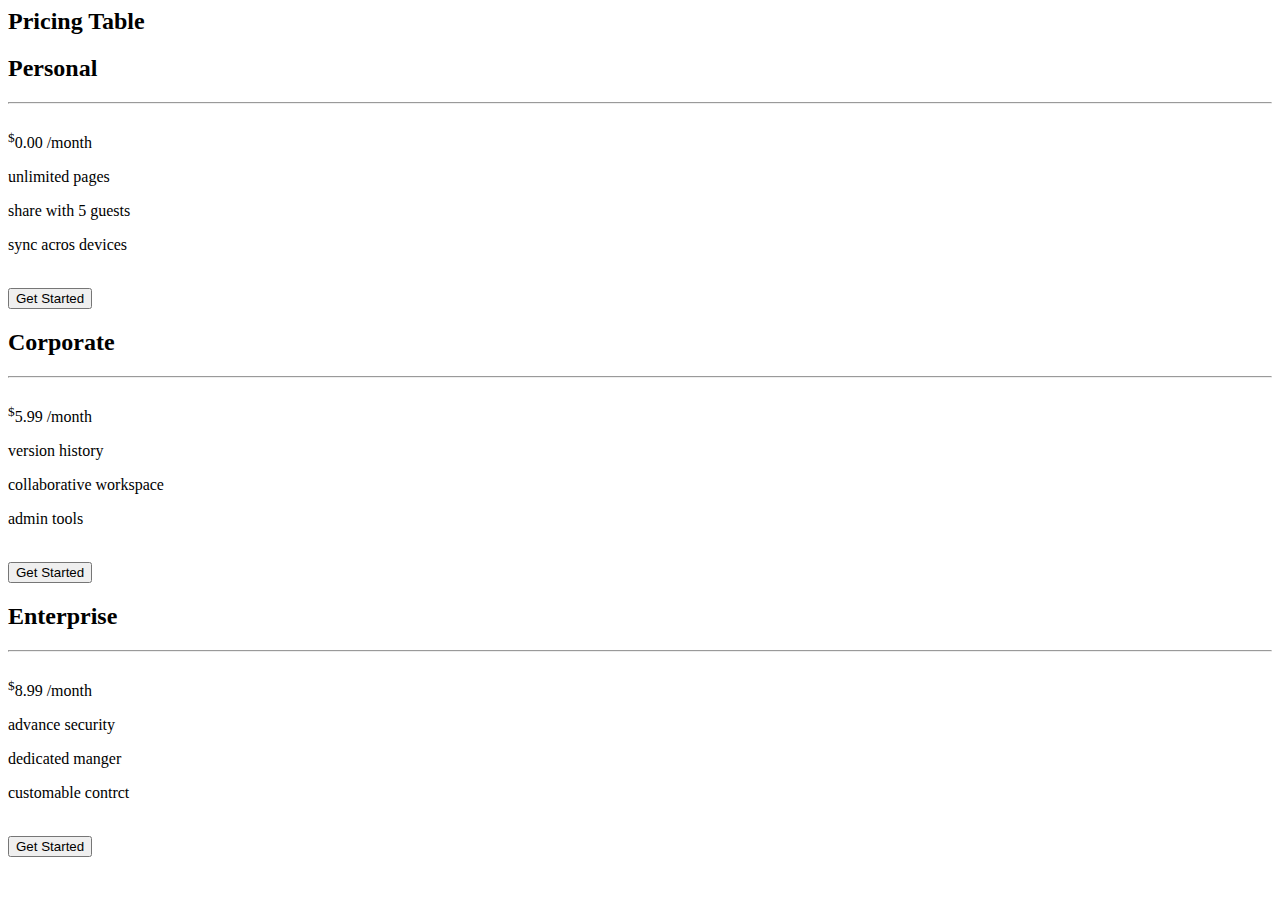
==== index.html @ 6d4481a3 "Add files via upload" ====
<html>

<head>
    <title>Task3</title>

    <meta charset="utf-8" />
    <meta name="keyword" content="Login" />
    <meta name="description" content="يمكنك تسجيل الدخول وملي البيانات" />
    <link rel="stylesheet" href="css/style.css">
</head>

<body>

    <div class="parent">

        <div class="content">

            <h2 class="title">Pricing Table</h2>
            <div class="line"></div>

        </div>

        <div class="div1">
            <h2 class="title1">Personal</h2>
            <hr>
            <br>
            <div class="circle">
                <sup class="dolarsign">$</sup><span class="num">0</span>.00
                <span class="month">/month</span>
            </div>
            
            <p class="p1">unlimited pages</p>
            <p class="p1">share with 5 guests</p>
            <p class="p1">sync acros devices</p>
            <br>
            <button class="btn1">Get Started</button>

        </div>

        <div class="div2">
            <h2 class="title2">Corporate</h2>
            <hr>
            <br>

            <div class="circle">
                <sup class="dolarsign">$</sup><span class="num">5</span>.99
                <span class="month">/month</span>
            </div>

            <p class="p1">version history</p>
            <p class="p1">collaborative workspace</p>
            <p class="p1">admin tools</p>
            <br>
            <button class="btn1">Get Started</button>
        </div>


        <div class="div3">
            <h2 class="title3">Enterprise</h2>

            <hr>
            <br>
            <div class="circle">
                <sup class="dolarsign">$</sup><span class="num">8</span>.99
                <span class="month">/month</span>
            </div>

            <p class="p1">advance security</p>
            <p class="p1">dedicated manger</p>
            <p class="p1">customable contrct</p>
            <br>
            <button class="btn1">Get Started</button>
        </div>
        <div class="div4"> </div>

    </div>

</body>

</html>
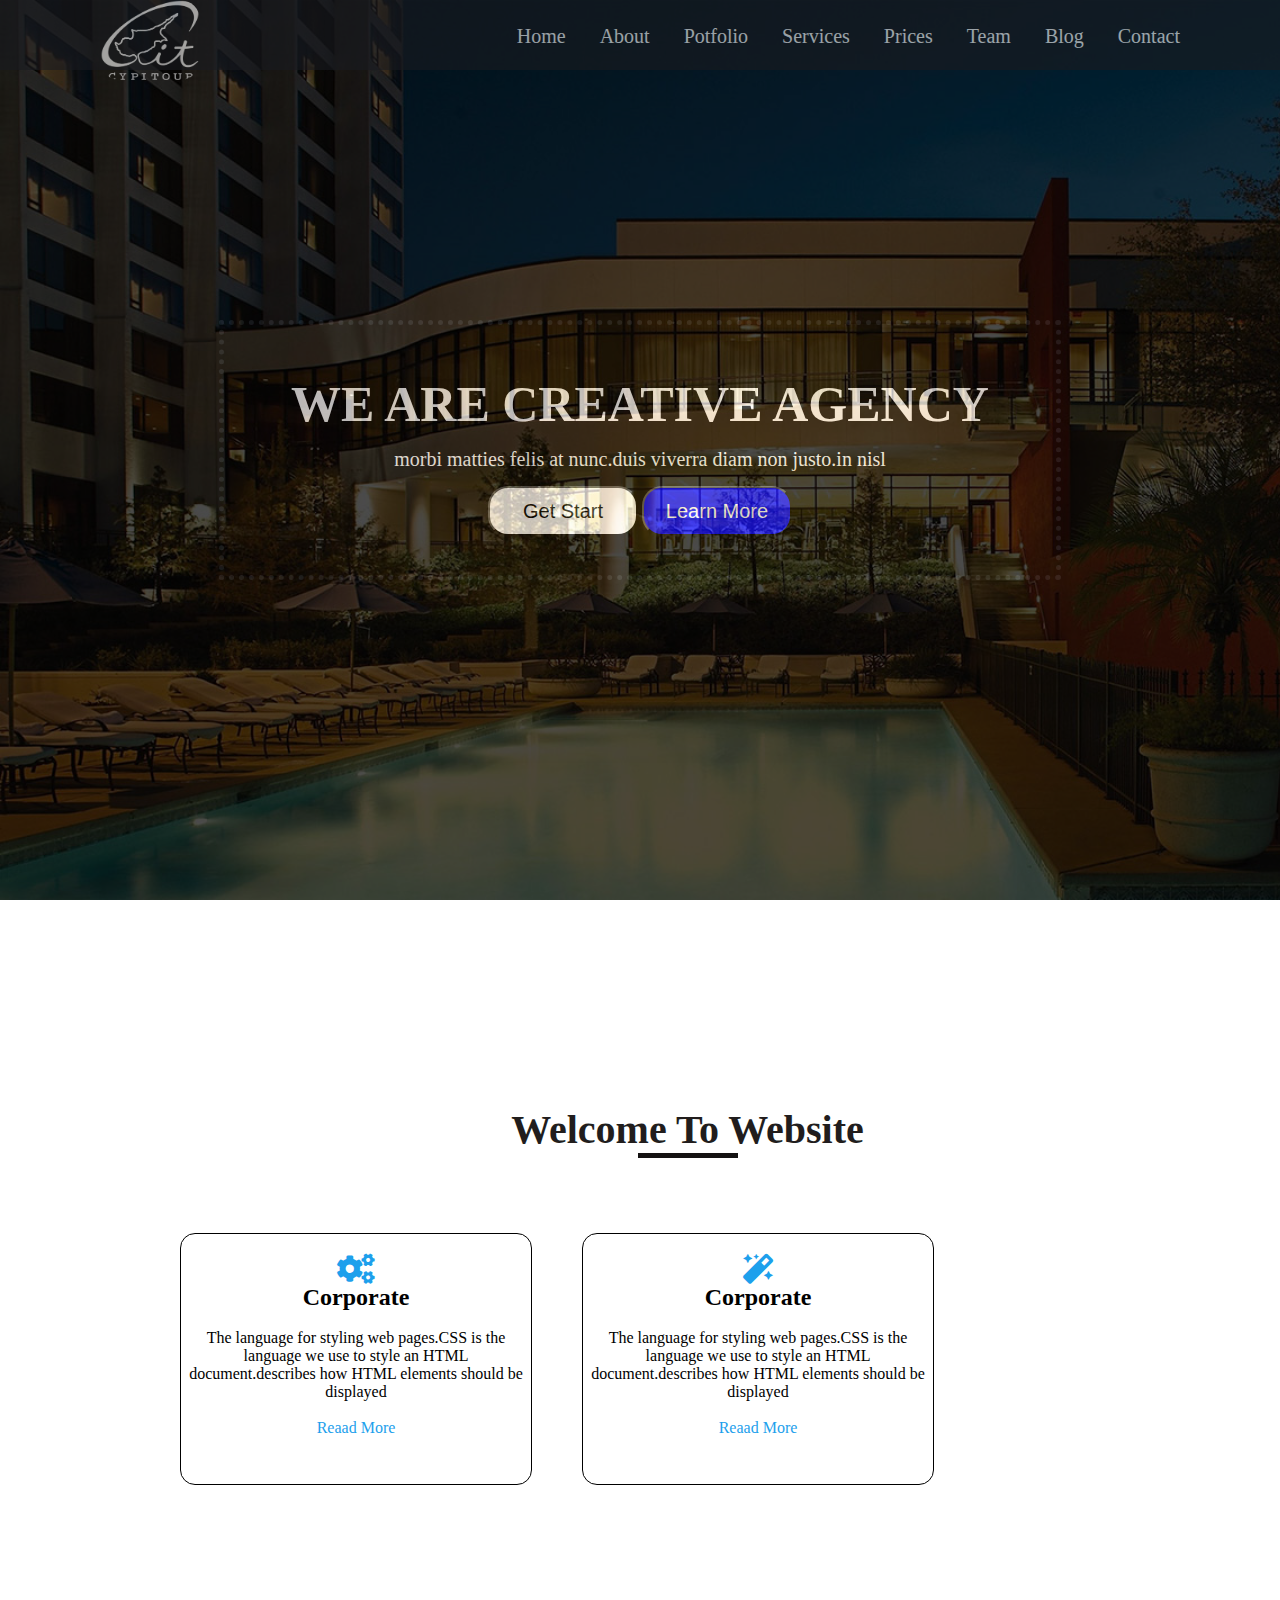
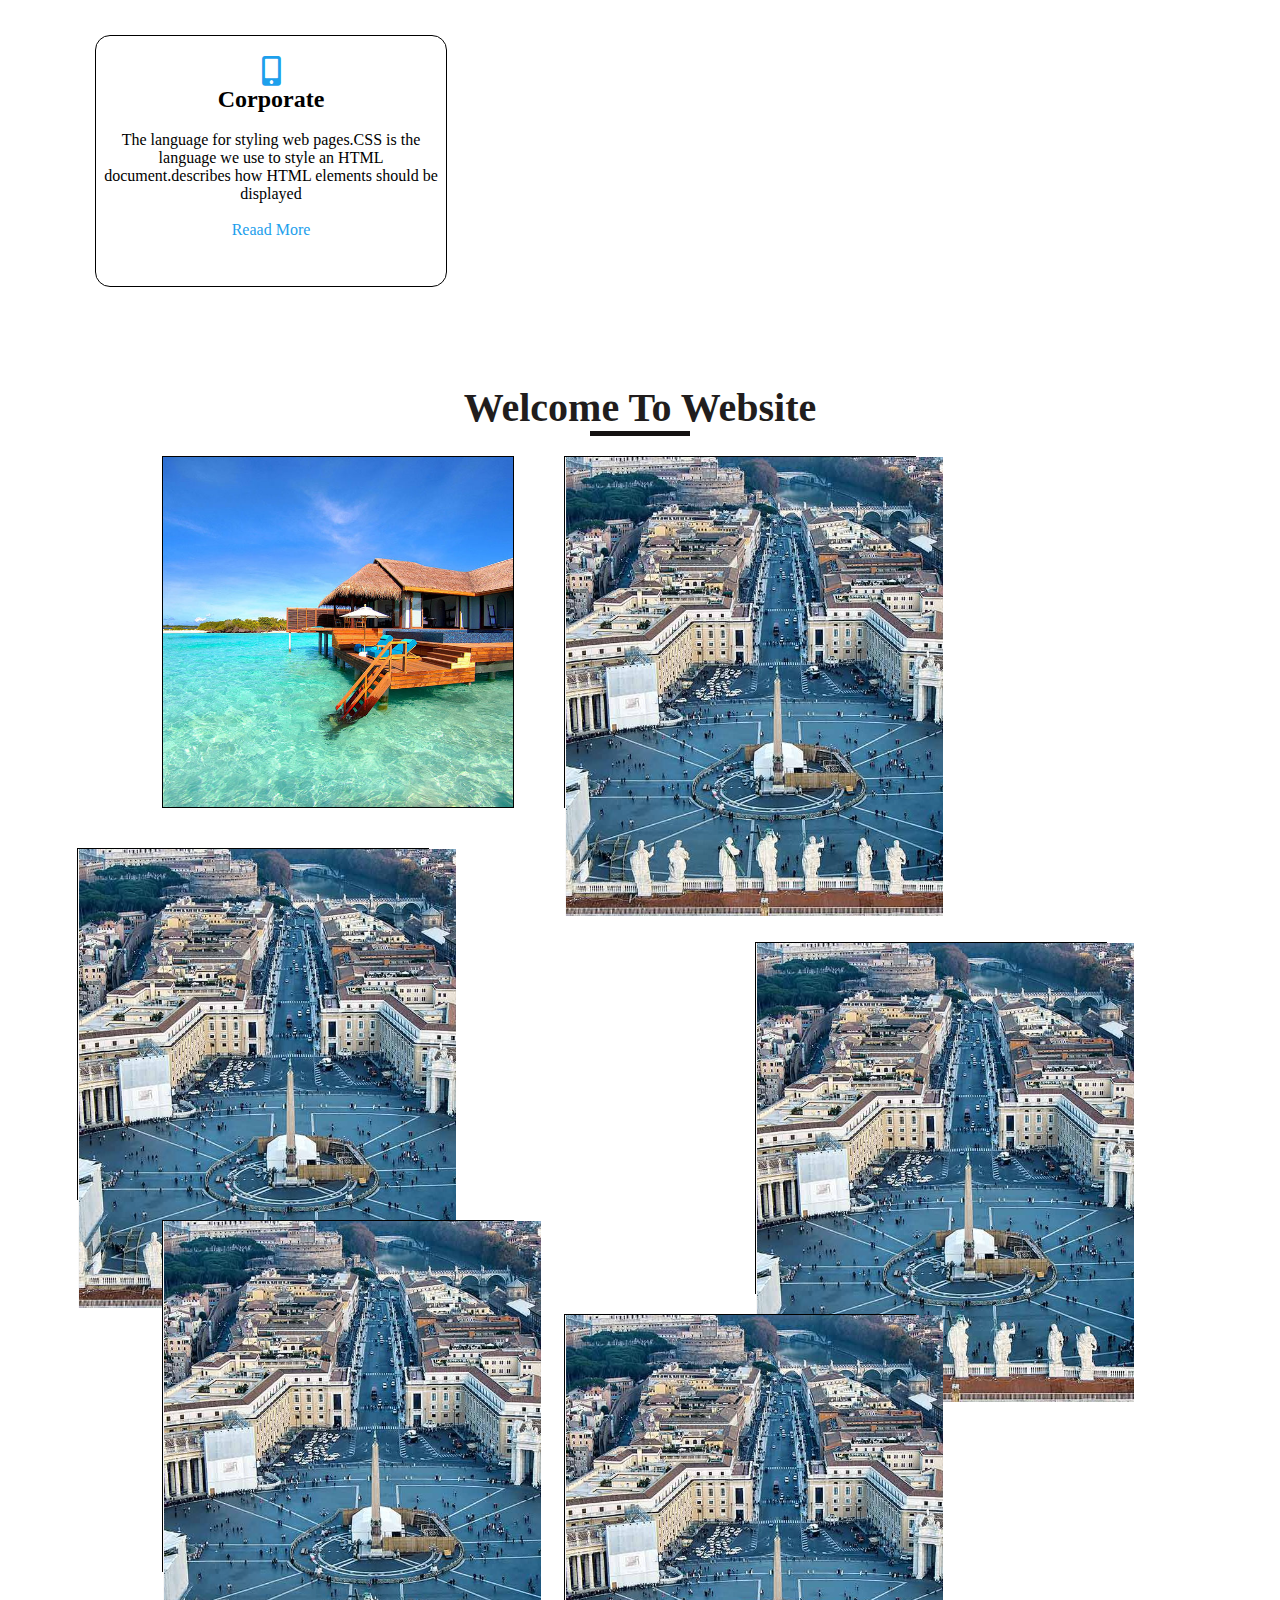
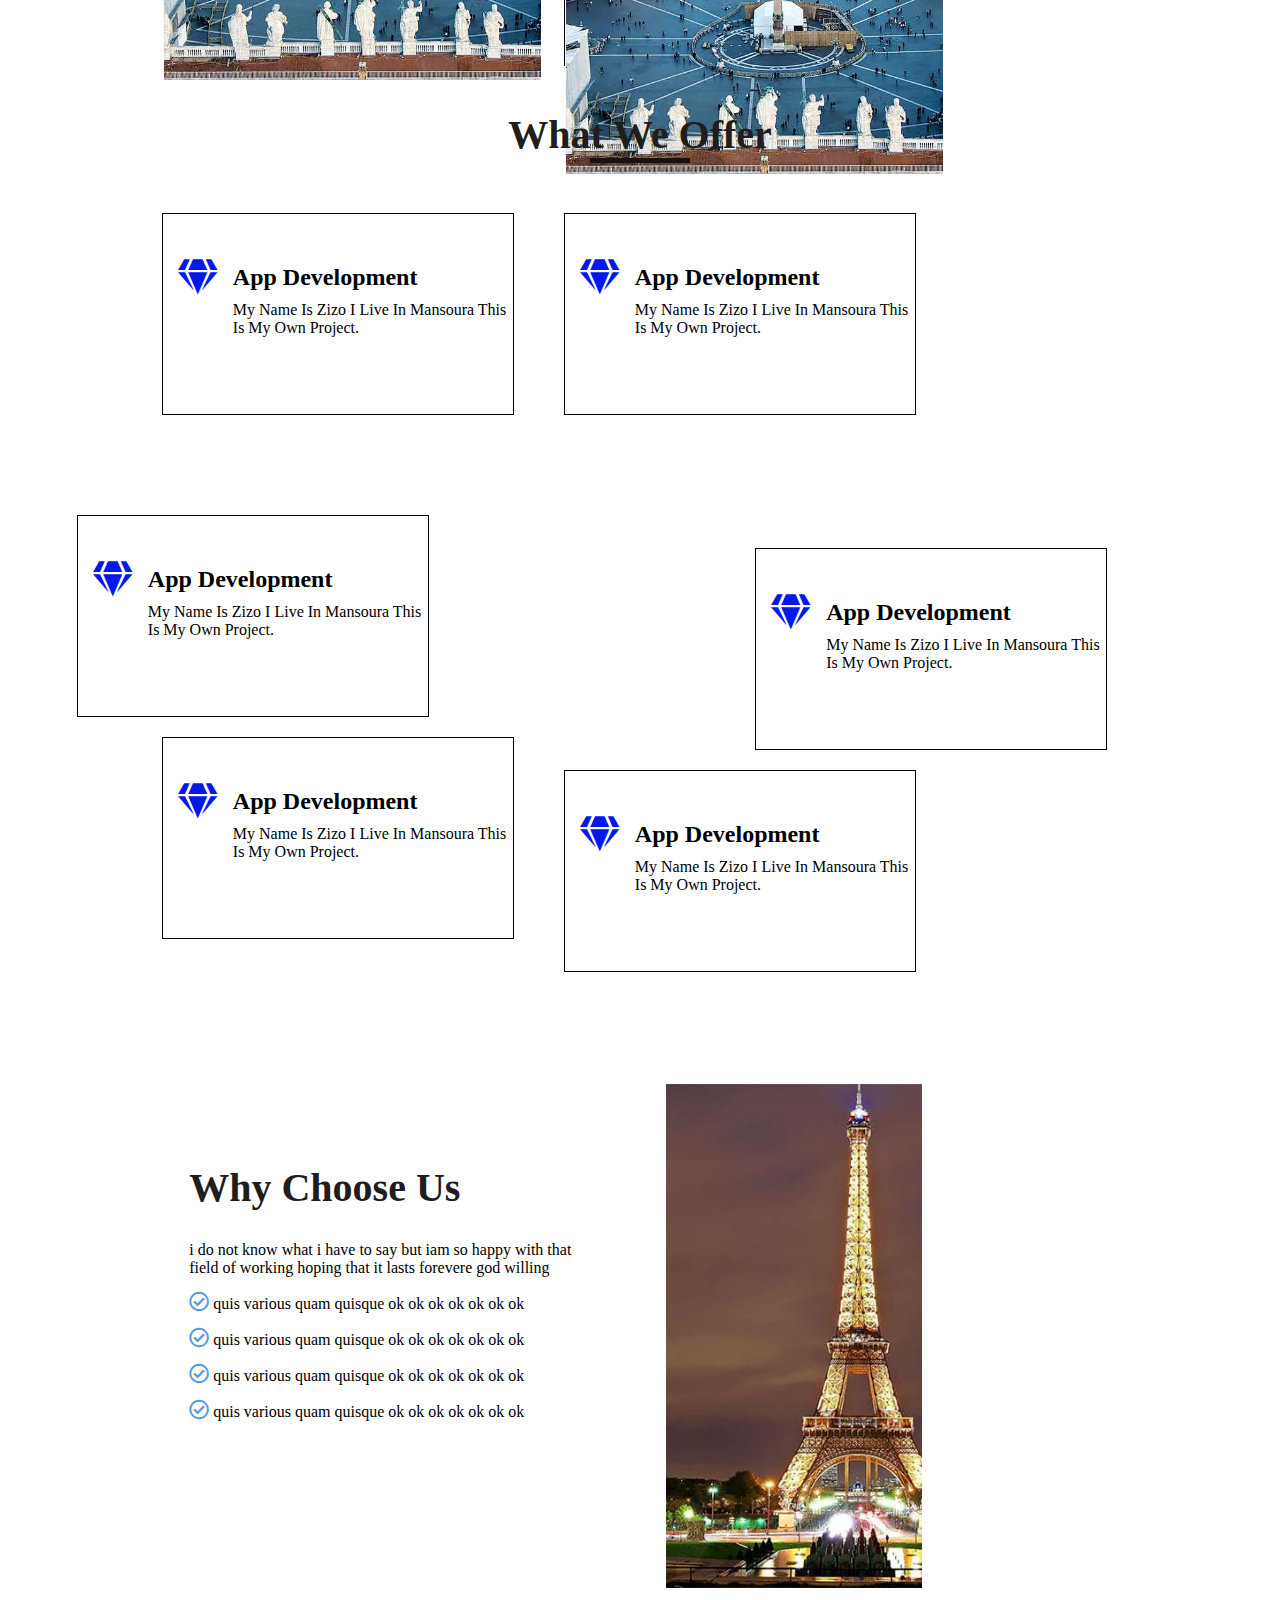
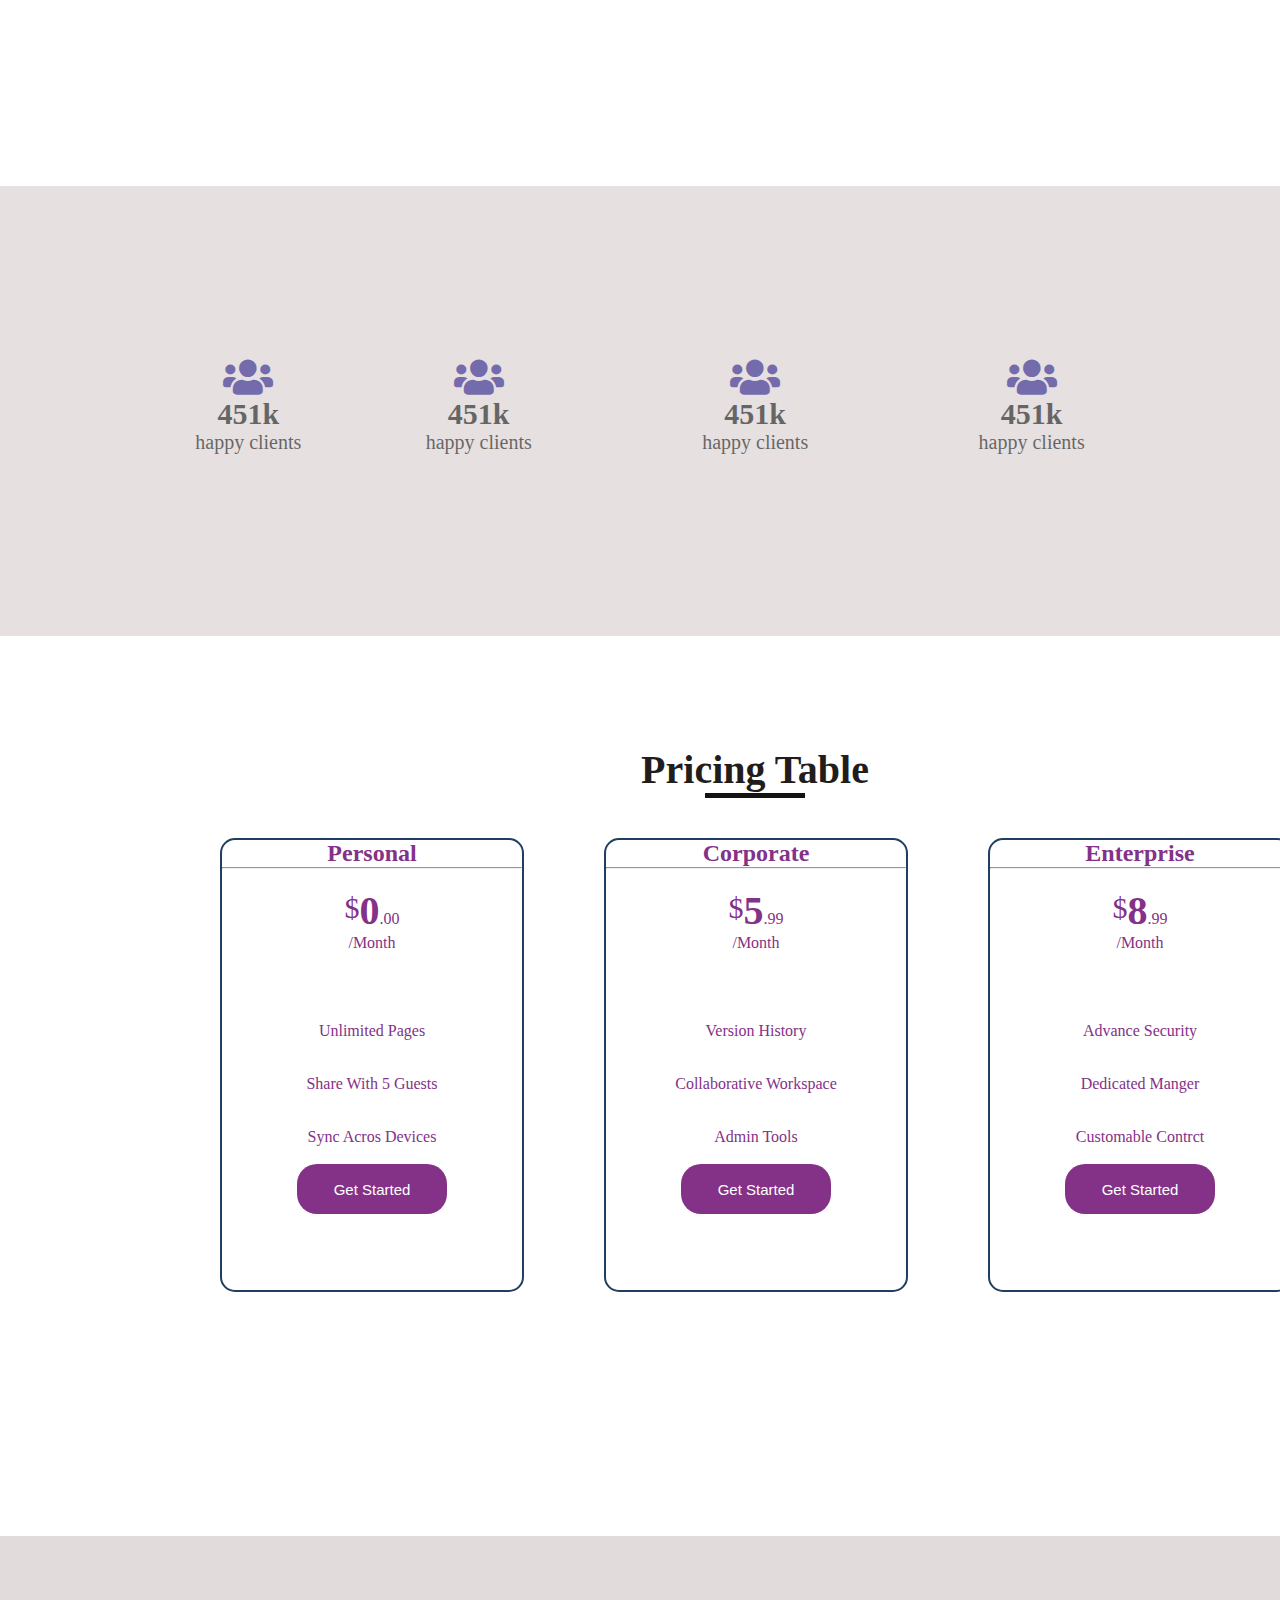
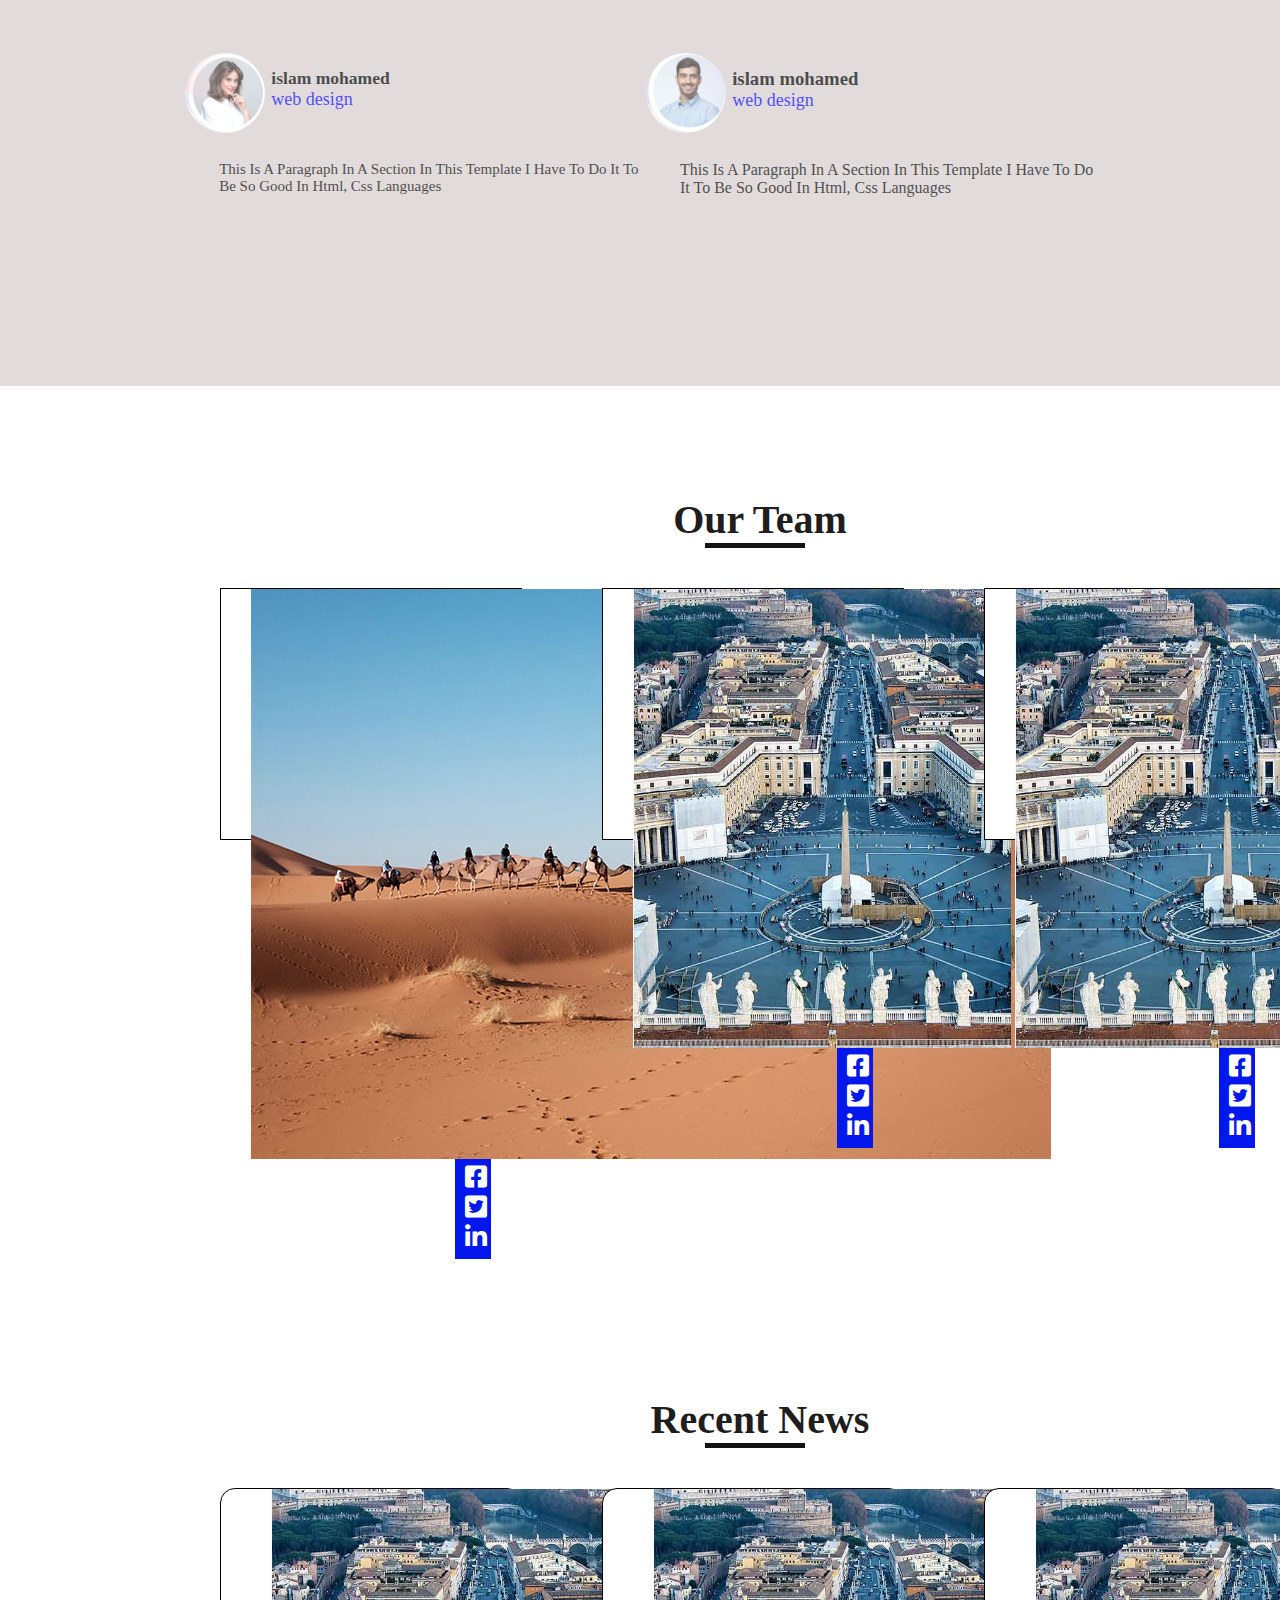
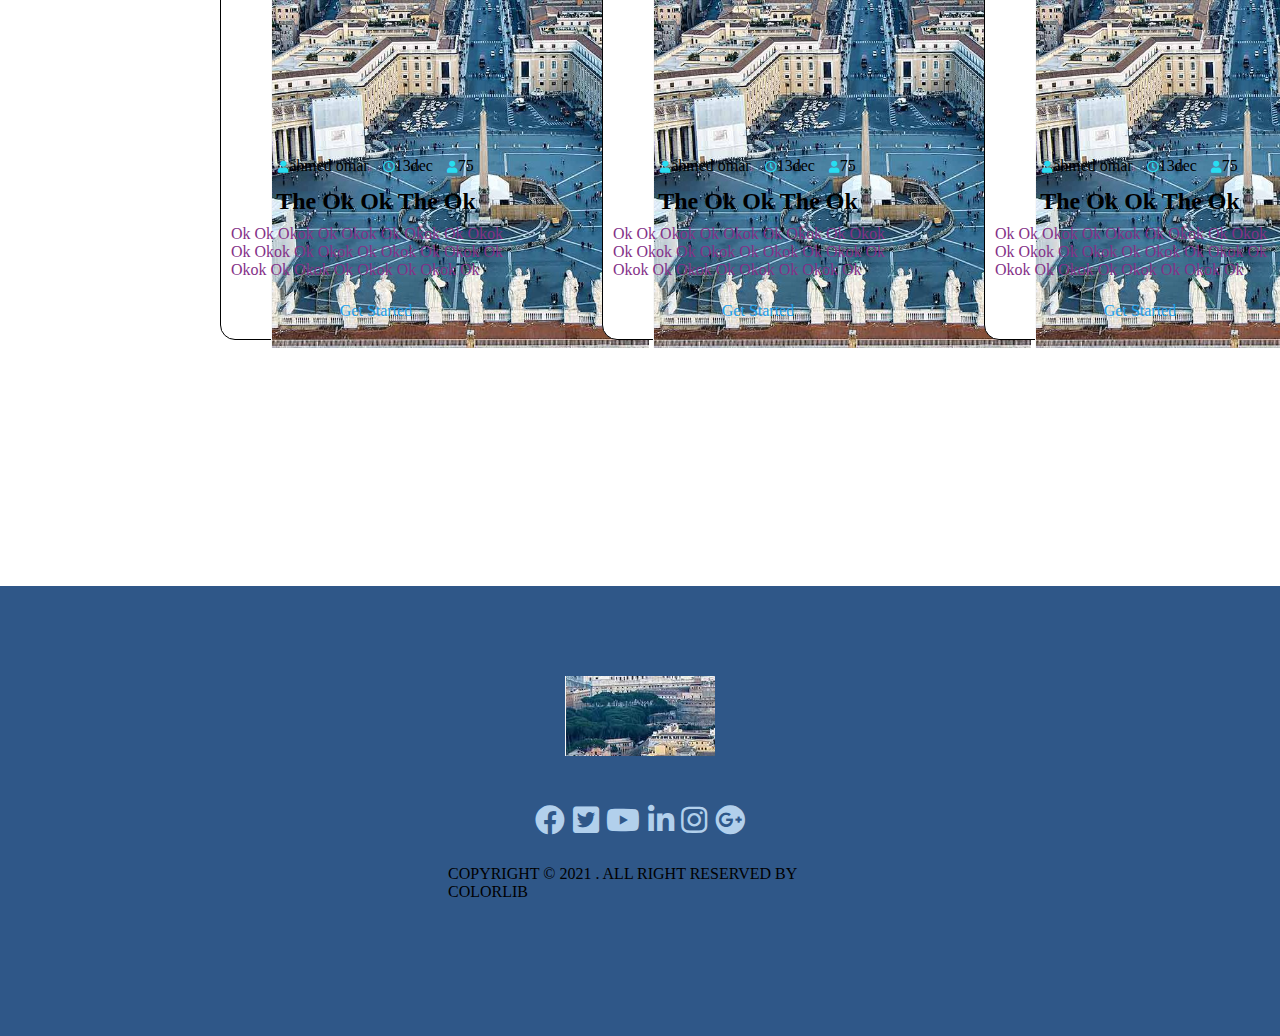
==== commit c656b277: "Add files via upload" ====
--- a/index.html
+++ b/index.html
@@ -1,78 +1,700 @@
 <html>
 
 <head>
-    <title>Task3</title>
+    <title>Web Site 1</title>
 
     <meta charset="utf-8" />
     <meta name="keyword" content="Login" />
     <meta name="description" content="يمكنك تسجيل الدخول وملي البيانات" />
     <link rel="stylesheet" href="css/style.css">
+    <link rel="stylesheet" href="css/all.css">
 </head>
 
 <body>
 
-    <div class="parent">
-
+    <div class="header">
+        <img class="imag1" src="imges/CypitourWhite-1024x837.png" alt="logo">
+
+        <ul class="header-ul">
+
+            <li><a class="header-a ah" href="#">home</a></li>
+            <li><a class="header-a" href="#">about</a></li>
+            <li><a class="header-a" href="#">potfolio</a></li>
+            <li><a class="header-a" href="#">services</a></li>
+            <li><a class="header-a" href="#">prices</a></li>
+            <li><a class="header-a" href="#">team</a></li>
+
+            <li><a class="header-a blog overblog" href="#">blog</a>
+                <ul class="h-blog">
+                    <li class="li-blog">blog post</li>
+                </ul>
+            </li>
+
+            <li><a class="header-a" href="#">contact</a></li>
+
+        </ul>
+    </div> <!-- /header -->
+
+    <div class="home">
+        <div class="home-overlay">
+            <div class="home-content">
+                <h1 class="home-h1">
+                    WE ARE CREATIVE AGENCY
+                    </h2>
+
+                    <p class="home-p">morbi matties felis at nunc.duis viverra diam non justo.in nisl
+
+                    </p>
+
+                    <button class="home-btn hbtn1">get start</button>
+                    <button class="home-btn hbtn2">learn more</button>
+            </div><!-- hcontent end -->
+
+        </div><!-- overlay end -->
+
+
+    </div><!-- home end -->
+
+
+    <!-- section 2 welcome -->
+
+    <div class="sec2-parent">
         <div class="content">
-
-            <h2 class="title">Pricing Table</h2>
-            <div class="line"></div>
-
-        </div>
-
-        <div class="div1">
-            <h2 class="title1">Personal</h2>
-            <hr>
-            <br>
-            <div class="circle">
-                <sup class="dolarsign">$</sup><span class="num">0</span>.00
-                <span class="month">/month</span>
-            </div>
-            
-            <p class="p1">unlimited pages</p>
-            <p class="p1">share with 5 guests</p>
-            <p class="p1">sync acros devices</p>
-            <br>
-            <button class="btn1">Get Started</button>
-
-        </div>
-
-        <div class="div2">
-            <h2 class="title2">Corporate</h2>
-            <hr>
-            <br>
-
-            <div class="circle">
-                <sup class="dolarsign">$</sup><span class="num">5</span>.99
-                <span class="month">/month</span>
-            </div>
-
-            <p class="p1">version history</p>
-            <p class="p1">collaborative workspace</p>
-            <p class="p1">admin tools</p>
-            <br>
-            <button class="btn1">Get Started</button>
-        </div>
-
-
-        <div class="div3">
-            <h2 class="title3">Enterprise</h2>
-
-            <hr>
-            <br>
-            <div class="circle">
-                <sup class="dolarsign">$</sup><span class="num">8</span>.99
-                <span class="month">/month</span>
-            </div>
-
-            <p class="p1">advance security</p>
-            <p class="p1">dedicated manger</p>
-            <p class="p1">customable contrct</p>
-            <br>
-            <button class="btn1">Get Started</button>
-        </div>
-        <div class="div4"> </div>
-
+            <div class="sec2-content">
+
+                <h2 class="sec2-title">Welcome To Website</h2>
+                <div class="sec2-line"></div>
+
+            </div>
+
+            <div class="sec2-div1 overcorner">
+                <i class="fas fa-cogs icon-welcome"></i>
+                <br>
+                <h2 class="title-welcome">Corporate</h2>
+                <br>
+
+                <p class="p-welcome">The language for styling web pages.CSS is the language we use to style an HTML
+                    document.describes how HTML elements should be displayed</p>
+                <br>
+                <a class="a-welcome" href="#">Reaad More</a>
+
+            </div>
+
+            <div class="sec2-div2 overcorner">
+                <i class="fas fa-magic icon-welcome"></i>
+                <br>
+                <h2 class="title-welcome">Corporate</h2>
+                <br>
+
+                <p class="p-welcome">The language for styling web pages.CSS is the language we use to style an HTML
+                    document.describes how HTML elements should be displayed</p>
+                <br>
+                <a class="a-welcome" href="#">Reaad More</a>
+            </div>
+
+
+            <div class="sec2-div3 overcorner">
+                <i class="fas fa-mobile-alt icon-welcome"></i>
+                <br>
+                <h2 class="title-welcome">Corporate</h2>
+                <br>
+
+                <p class="p-welcome">The language for styling web pages.CSS is the language we use to style an HTML
+                    document.describes how HTML elements should be displayed</p>
+                <br>
+                <a class="a-welcome" href="#">Reaad More</a>
+            </div>
+            <div class="div4"> </div>
+
+
+        </div>
+    </div>
+
+    <!-- **********************  section3 Works   -->
+
+    <div class="parent3">
+        <div class="content3">
+
+            <div class="title3">
+
+                <h2 class="sec2-title">Welcome To Website</h2>
+                <div class="sec2-line"></div>
+            </div>
+
+            <div class="images3">
+                <div class="ro1">
+
+                    <div class="sec3-d1 ov">
+                        <img src="/imges/3.PNG" alt="">
+                        <div class="cont3">
+                            <div class="info3">
+                                <a class="info3a" href="#">CATEGORY</a>
+                                <h2>lorem, ipsum doller</h2>
+                                <i class="fa fa-edit fa-lg iconinfo"></i>
+                                <i class="fa fa-search fa-lg iconinfo"></i>
+                            </div>
+                        </div>
+
+                    </div>
+
+                    <div class="sec3-d2 ov">
+                        <img src="/imges/land.PNG" alt="">
+                        <div class="cont3">
+                            <div class="info3">
+                                <a class="info3a" href="#">CATEGORY</a>
+                                <h2>lorem, ipsum doller</h2>
+                                <i class="fa fa-edit fa-lg iconinfo"></i>
+                                <i class="fa fa-search fa-lg iconinfo"></i>
+                            </div>
+                        </div>
+                    </div>
+
+
+                    <div class="sec3-d3 ov">
+                        <img src="/imges/land.PNG" alt="">
+                        <div class="cont3">
+                            <div class="info3">
+                                <a class="info3a" href="#">CATEGORY</a>
+                                <h2>lorem, ipsum doller</h2>
+                                <i class="fa fa-edit fa-lg iconinfo"></i>
+                                <i class="fa fa-search fa-lg iconinfo"></i>
+                            </div>
+                        </div>
+                    </div>
+                    <div class="div4"> </div>
+
+
+                </div>
+                <div class="ro2">
+                    <div class="sec3-d4 ov">
+                        <img src="/imges/land.PNG" alt="">
+                        <div class="cont3">
+                            <div class="info3">
+                                <a class="info3a" href="#">CATEGORY</a>
+                                <h2>lorem, ipsum doller</h2>
+                                <i class="fa fa-edit fa-lg iconinfo"></i>
+                                <i class="fa fa-search fa-lg iconinfo"></i>
+                            </div>
+                        </div>
+
+                    </div>
+                    <div class="sec3-d5 ov">
+                        <img src="/imges/land.PNG" alt="">
+                        <div class="cont3">
+                            <div class="info3">
+                                <a class="info3a" href="#">CATEGORY</a>
+                                <h2>lorem, ipsum doller</h2>
+                                <i class="fa fa-edit fa-lg iconinfo"></i>
+                                <i class="fa fa-search fa-lg iconinfo"></i>
+                            </div>
+                        </div>
+
+                    </div>
+                    <div class="sec3-d6 ov">
+                        <img src="/imges/land.PNG" alt="">
+                        <div class="cont3">
+                            <div class="info3">
+                                <a class="info3a" href="#">CATEGORY</a>
+                                <h2>lorem, ipsum doller</h2>
+                                <i class="fa fa-edit fa-lg iconinfo"></i>
+                                <i class="fa fa-search fa-lg iconinfo"></i>
+                            </div>
+                        </div>
+
+                    </div>
+                </div>
+            </div>
+
+        </div>
+    </div>
+    <!-- **********************  section4 Us   -->
+    <div class="parent4">
+        <div class="content4">
+
+            <div class="title4">
+
+                <h2 class="sec2-title">What We Offer</h2>
+                <div class="sec2-line"></div>
+            </div>
+
+            <div class="images4">
+                <div class="ro41">
+
+                    <div class="sec4-d1 overcornerb">
+                        <div class="sec4-icon"><i class="fas fa-gem"></i></div>
+                        <div class="sec4-text4">
+                            <h2>App Development</h2>
+                            <p>My Name Is Zizo I Live In Mansoura This Is My Own Project.</p>
+
+                        </div>
+                    </div>
+
+                    <div class="sec4-d2 overcornerb">
+                        <div class="sec4-icon"><i class="fas fa-gem"></i></div>
+                        <div class="sec4-text4">
+                            <h2>App Development</h2>
+                            <p>My Name Is Zizo I Live In Mansoura This Is My Own Project.</p>
+
+                        </div>
+                    </div>
+
+
+                    <div class="sec4-d3 overcornerb">
+                        <div class="sec4-icon"><i class="fas fa-gem"></i></div>
+                        <div class="sec4-text4">
+                            <h2>App Development</h2>
+                            <p>My Name Is Zizo I Live In Mansoura This Is My Own Project.</p>
+
+                        </div>
+                    </div>
+                    <div class="div4"> </div>
+
+
+                </div>
+                <div class="ro42">
+                    <div class="sec4-d4 overcornerb">
+                        <div class="sec4-icon"><i class="fas fa-gem"></i></div>
+                        <div class="sec4-text4">
+                            <h2>App Development</h2>
+                            <p>My Name Is Zizo I Live In Mansoura This Is My Own Project.</p>
+
+                        </div>
+
+                    </div>
+                    <div class="sec4-d5 overcornerb">
+                        <div class="sec4-icon"><i class="fas fa-gem"></i></div>
+                        <div class="sec4-text4">
+                            <h2>App Development</h2>
+                            <p>My Name Is Zizo I Live In Mansoura This Is My Own Project.</p>
+
+                        </div>
+
+                    </div>
+                    <div class="sec4-d6 overcornerb">
+                        <div class="sec4-icon"><i class="fas fa-gem"></i></div>
+                        <div class="sec4-text4">
+                            <h2>App Development</h2>
+                            <p>My Name Is Zizo I Live In Mansoura This Is My Own Project.</p>
+                        </div>
+
+                    </div>
+                </div>
+            </div>
+
+        </div>
+    </div>
+    <!-- **********************  section5 Us   -->
+    <div class="section5-parent">
+        <div class="section5-content">
+
+
+            <div class="section5-written">
+
+                <div class="sec5-h">
+
+                    <h2 class="sec5-title">Why Choose Us</h2>
+                    <div class="sec5-line"></div>
+
+                </div>
+                <div class="sec5-c">
+                    <p>
+                        i do not know what i have to say but iam so happy with that field of working hoping that it
+                        lasts forevere god willing
+                    </p>
+
+                    <ul class="sec5-ul">
+                        <li>
+                            <i class="far fa-check-circle sec5-icon"></i>
+                            quis various quam quisque ok ok ok ok ok ok ok
+                        </li>
+                        <li>
+                            <i class="far fa-check-circle sec5-icon"></i>
+                            quis various quam quisque ok ok ok ok ok ok ok
+                        </li>
+                        <li>
+                            <i class="far fa-check-circle sec5-icon"></i>
+                            quis various quam quisque ok ok ok ok ok ok ok
+                        </li>
+                        <li>
+                            <i class="far fa-check-circle sec5-icon"></i>
+                            quis various quam quisque ok ok ok ok ok ok ok
+                        </li>
+                    </ul>
+                </div>
+
+            </div>
+
+
+            <div class="section5-image">
+
+                <div class="img5"></div>
+                <div class="bullet">
+                    <input type="radio" class="r1" name="r" checked>
+                    <input type="radio" class="rr" name="r">
+                    <input type="radio" class="rr" name="r">
+                </div>
+            </div>
+
+
+
+        </div>
+
+    </div>
+
+    <!-- sec6 -->
+
+    <div class="sec6-parent">
+        <div class="sec6-background">
+            <div class="sec6-up">
+                <div class="sec6-content">
+                    <div class="sec6-numbers">
+
+
+                        <div class="sec6-icon1">
+                            <i class="fas fa-users ic"></i>
+                            <div class="sec6-info">
+                                <h2 class="sec6-h2">451k</h2>
+                                <p class="sec6-h2">happy clients</p>
+                            </div>
+                        </div>
+
+                        <div class="sec6-icon2">
+                            <i class="fas fa-users ic"></i>
+                            <div class="sec6-info">
+                                <h2 class="sec6-h2">451k</h2>
+                                <p class="sec6-h2">happy clients</p>
+                            </div>
+                        </div>
+
+                        <div class="sec6-icon3">
+                            <i class="fas fa-users ic"></i>
+                            <div class="sec6-info">
+                                <h2 class="sec6-h2">451k</h2>
+                                <p class="sec6-h2">happy clients</p>
+                            </div>
+                        </div>
+
+                        <div class="sec6-icon4">
+                            <i class="fas fa-users ic"></i>
+                            <div class="sec6-info">
+                                <h2 class="sec6-h2">451k</h2>
+                                <p class="sec6-h2">happy clients</p>
+                            </div>
+                        </div>
+                    </div>
+
+                </div>
+
+            </div>
+        </div>
+    </div>
+    <!-- 7 -->
+    <div class="sec7-ppp">
+        <div class="sec7-parent">
+
+            <div class="sec7-content">
+                <h2 class="sec2-title">Pricing Table</h2>
+                <div class="sec2-line"></div>
+
+            </div>
+
+            <div class="sec7-div1 overcorner">
+                <h2 class="sec7-title1">Personal</h2>
+                <hr>
+                <br>
+                <div class="sec7-circle">
+                    <sup class="sec7-dolarsign">$</sup><span class="sec7-num">0</span>.00
+                    <span class="sec7-month">/month</span>
+                </div>
+
+                <p class="sec7-p1">unlimited pages</p>
+                <p class="sec7-p1">share with 5 guests</p>
+                <p class="sec7-p1">sync acros devices</p>
+                <br>
+                <button class="sec7-btn1">Get Started</button>
+
+            </div>
+
+            <div class="sec7-div2 overcorner">
+                <h2 class="sec7-title2">Corporate</h2>
+                <hr>
+                <br>
+
+                <div class="sec7-circle">
+                    <sup class="sec7-dolarsign">$</sup><span class="sec7-num">5</span>.99
+                    <span class="sec7-month">/month</span>
+                </div>
+
+                <p class="sec7-p1">version history</p>
+                <p class="sec7-p1">collaborative workspace</p>
+                <p class="sec7-p1">admin tools</p>
+                <br>
+                <button class="sec7-btn1">Get Started</button>
+            </div>
+
+
+            <div class="sec7-div3 overcorner">
+                <h2 class="sec7-title3">Enterprise</h2>
+
+                <hr>
+                <br>
+                <div class="sec7-circle">
+                    <sup class="sec7-dolarsign">$</sup><span class="sec7-num">8</span>.99
+                    <span class="sec7-month">/month</span>
+                </div>
+
+                <p class="sec7-p1">advance security</p>
+                <p class="sec7-p1">dedicated manger</p>
+                <p class="sec7-p1">customable contrct</p>
+                <br>
+                <button class="sec7-btn1">Get Started</button>
+            </div>
+            <div class="sec7-div4"> </div>
+
+        </div>
+
+    </div>
+
+    <div class="sec8-parent">
+        <div class="sec8-background">
+            <div class="sec8-up">
+                <div class="sec8-content">
+                    <div class="sec8-numbers">
+
+
+                        <div class="sec8-icon1">
+                            <div class="sec8-image">
+                                <div class="img8">
+                                    <div class="im"></div>
+                                </div>
+                                <div class="content8">
+                                    <div class="c8">
+                                        <h3 class="sec8-h2">islam mohamed</h2>
+                                            <p class="p8">web design</p>
+                                    </div>
+
+                                </div>
+                            </div>
+
+                            <div class="sec8-info">
+                                <p>This Is A Paragraph In A Section In This Template I Have To Do
+                                    It To Be So Good In Html, Css Languages</p>
+
+                            </div>
+                        </div>
+
+
+                        <div class="sec8-icon2">
+                            <div class="sec8-image">
+                                <div class="img8">
+                                    <div class="im im2"></div>
+                                </div>
+                                <div class="content8">
+                                    <div class="c8">
+                                        <h3 class="sec8-h2">islam mohamed</h2>
+                                            <p class="p8">web design</p>
+                                    </div>
+
+                                </div>
+                            </div>
+                            <div class="sec8-info">
+                                <p>This Is A Paragraph In A Section In This Template I Have To Do
+                                    It To Be So Good In Html, Css Languages</p>
+                            </div>
+                        </div>
+
+
+                    </div>
+
+                </div>
+
+            </div>
+        </div>
+    </div>
+   
+    <!-- ***************************   -->
+<!-- 9 -->
+<div class="parent9">
+    <div class="sec9-ppp">
+        <div class="sec9-parent">
+
+            <div class="sec7-content">
+                <h2 class="sec2-title">Our Team</h2>
+                <div class="sec2-line"></div>
+
+            </div>
+
+            <div class="sec9-div1 over">
+                <div class="img91">
+                    
+                    <img src="/imges/bl1.jpg" alt="">
+                
+                    <div class="overlay9">
+                        <a href="#"> <i class="fab fa-facebook-square"></i></a>
+                            <a href="#"><i class="fab fa-twitter-square"></i></a>
+                            <a href="#"><i class="fab fa-linkedin-in"></i></a>
+                    </div>
+                </div>
+                <br>
+
+              
+                <h2>mo mo</h2>
+              
+                <br>
+                <a>Get Started</a>
+
+            </div>
+
+            <div class="sec9-div2 over">
+                <div class="img91">
+                    <img src="/imges/land.PNG" alt="">
+                    <div class="overlay9">
+                        <a href="#"> <i class="fab fa-facebook-square"></i></a>
+                            <a href="#"><i class="fab fa-twitter-square"></i></a>
+                            <a href="#"><i class="fab fa-linkedin-in"></i></a>
+                    </div>
+                </div> <br>
+               
+                <h2>mo mo </h2>
+          
+                <br>
+                <a>Get Started</a>
+            </div>
+
+
+            <div class="sec9-div3 over">
+
+
+                <div class="img91">
+                    <img src="/imges/land.PNG" alt="">
+                    <div class="overlay9">
+                        <a href="#"> <i class="fab fa-facebook-square"></i></a>
+                            <a href="#"><i class="fab fa-twitter-square"></i></a>
+                            <a href="#"><i class="fab fa-linkedin-in"></i></a>
+                    </div>
+                </div>
+                <br>
+              
+                <h2>mo mo </h2>
+             
+                <br>
+                <a>Get Started</a>
+            </div>
+            <div class="sec9-div4"> </div>
+
+        </div>
+
+    </div>
+</div>
+
+    <!--section 10 -->
+    <div class="parent10">
+        <div class="sec10-ppp">
+            <div class="sec10-parent">
+
+                <div class="sec7-content">
+                    <h2 class="sec2-title">Recent News</h2>
+                    <div class="sec2-line"></div>
+
+                </div>
+
+                <div class="sec10-div1 overcorner">
+                    <div class="img10">
+                        <img src="/imges/land.PNG" alt="">
+                        
+                    </div>
+                    <br>
+
+                    <div class="icon10">
+                        <i class="fas fa-user"></i>ahmed omar
+                        <i class="far fa-clock"></i>13dec
+                        <i class="fas fa-user"></i>75
+                    </div>
+                    <h2>the ok ok the ok </h2>
+                    <p class="sec10-p1">ok ok okok ok okok ok okok
+                        ok okok ok okok ok okok ok okok ok okok
+                        ok okok ok okok ok okok
+                        ok okok ok</p>
+                    <br>
+                    <a>Get Started</a>
+
+                </div>
+
+                <div class="sec10-div2 overcorner">
+                    <div class="img10 im102">
+                        <img src="/imges/land.PNG" alt="">
+                    </div> <br>
+                    <div class="icon10">
+                        <i class="fas fa-user"></i>ahmed omar
+                        <i class="far fa-clock"></i>13dec
+                        <i class="fas fa-user"></i>75
+                    </div>
+                    <h2>the ok ok the ok </h2>
+                    <p class="sec10-p1">ok ok okok ok okok ok okok
+                        ok okok ok okok ok okok ok okok ok okok
+                        ok okok ok okok ok okok
+                        ok okok ok</p>
+
+                    <br>
+                    <a>Get Started</a>
+                </div>
+
+
+                <div class="sec10-div3 overcorner">
+
+
+                    <div class="img10 im103">
+                        <img src="/imges/land.PNG" alt="">
+                    </div>
+                    <br>
+                    <div class="icon10">
+                        <i class="fas fa-user"></i>ahmed omar
+                        <i class="far fa-clock"></i>13dec
+                        <i class="fas fa-user"></i>75
+                    </div>
+                    <h2>the ok ok the ok </h2>
+                    <p class="sec10-p1">ok ok okok ok okok ok okok
+                        ok okok ok okok ok okok ok okok ok okok
+                        ok okok ok okok ok okok
+                        ok okok ok </p>
+
+                    <br>
+                    <a>Get Started</a>
+                </div>
+                <div class="sec10-div4"> </div>
+
+            </div>
+
+        </div>
+    </div>
+
+    <!-- end -->
+    <div class="end-parent">
+        <div class="end-div1">
+            <div class="end-img">
+
+                <div class="im-end"></div>
+            </div>
+            <div class="end-icon">
+                <div class="end-icon8">
+                    <a href=""><i class="fab fa-facebook"></i></a>
+                    <a href=""><i class="fab fa-twitter-square"></i></a>
+                    <a href=""><i class="fab fa-youtube"></i></a>
+                    <a href=""><i class="fab fa-linkedin-in"></i></a>
+                    <a href=""><i class="fab fa-instagram"></i></a>
+                    <a href=""><i class="fab fa-google-plus"></i></a>
+
+
+                </div>
+
+            </div>
+            <div class="content-end">
+                COPYRIGHT © 2021 . ALL RIGHT RESERVED BY COLORLIB
+            </div>
+        </div>
+
+
+    </div>
     </div>
 
 </body>
--- a/css/style.css
+++ b/css/style.css
@@ -0,0 +1,1575 @@
+
+*{
+    margin: 0px;
+    padding: 0px;
+}
+
+body{
+    height: 5000px;
+    background-color: #FFF;
+}
+.header{
+    position: fixed;
+    z-index: 100;
+    width: 100%;
+    height: 70px;
+    background-color: #191c20;
+    opacity: 0.6;
+}
+
+.imag1{
+    width: 100px;
+    height: 80px;
+  
+    margin-left: 100px;
+    border-radius: 20px;
+    float: left;
+}
+
+.header-ul{
+    list-style: none;
+    float: right;
+    margin: 25px 70px;
+}
+
+.header-ul li{
+    display: inline-block;
+    font-size: 20px;
+    color:#fff;
+    text-transform: capitalize;
+    margin-right:30px;
+    
+}
+
+.header-ul li a{
+    text-decoration: none;
+    color: #fff;
+}
+
+.blog{
+    position: relative;
+}
+
+.li-blog{
+    position: absolute;
+    width: 120px;
+    height: 40px;
+    background-color: #b2d0ec;
+    font-size: 20px;
+    color:#fff;
+    padding: 8px;
+    text-align: center;
+visibility: hidden; 
+opacity: 0;
+
+}
+
+.overblog::after {
+    position: absolute;
+    content: "blog post";
+
+    width: 0 ;
+    height: 0;
+
+    top:0;
+    left: 0;
+
+    border-radius: 15px;
+    opacity: 0;
+}
+.overblog:hover::after {
+    width: 100%;
+    height: 100%;
+    margin-top: 40px;
+    opacity: 1;
+    transition: 2s;
+    color: #fff;
+    
+    position: absolute;
+    width: 120px;
+    height: 40px;
+    background-color: #3485d1;
+    font-size: 25px;
+   
+    padding: 8px;
+    text-align: center;
+    
+} 
+/*  home */
+
+.home{
+    position: relative;
+    background-image: url(../imges/2.jpg);
+
+    width:100%;
+    height: 100vh;
+    background-size: cover;
+}
+.home-overlay{
+    position: absolute;
+    width:100%;
+    height: 100vh;
+    top: 0;
+    left: 0;
+    background-color: black;
+    opacity: 0.7;
+}
+
+ .home-content{
+
+    position: absolute;
+    /* width:700px; */
+    width: 65%;
+    height: 200px;
+    top: 50%;
+    left: 50%;
+    transform: translate(-50%,-50%);
+
+    text-align: center;
+     border: 5px dotted #191c20;
+     padding-top: 50px;
+}
+
+.home-h1{
+    color:#FFF;
+    font-size: 50px;
+}
+
+.home-p{
+    color:#FFF;
+    font-size: 20px;
+    
+    padding: 15px 0px;
+}
+
+.home-btn{
+    width:150px;
+    height: 50px;
+    background-color: blue;
+    color:#FFF;
+    text-transform: capitalize;
+    font-size: 20px;
+    border-radius: 20px;
+   
+}
+
+.hbtn1{
+
+    background-color: #fff;
+    color: black;
+}
+
+/* *********** section 2 welcome ***********  */
+
+
+/* icons-secstion2 */
+.overcorner::after {
+    position: absolute;
+    content: "";
+
+    width: 0 ;
+    height: 0;
+
+    top:0;
+    left: 0;
+
+    background-color: grey;
+    border-radius: 15px;
+    opacity: 0;
+}
+.overcorner:hover::after {
+    width: 100%;
+    height: 100%;
+    opacity: 0.7;
+    transition: 2s;
+    color: #fff;
+    
+    
+} 
+
+.icon-welcome{
+    padding-top: 20px;
+    font-size: 30px;
+    color:rgb(29, 160, 236);
+
+}
+
+.sec2-title {
+    text-transform: capitalize;
+    text-align: center;
+    color: rgb(33, 29, 29);
+    font-size: 40px;
+    padding-top: 80px;
+}
+
+.sec2-line {
+
+    width: 100px;
+    height: 5px;
+    background-color: rgb(20, 18, 18);
+    margin: auto;
+
+}
+
+.p1 {
+    text-transform: capitalize;
+ 
+}
+
+
+.sec2-parent{
+    position: relative;
+    width: 100%;
+    height: 80vh;
+    /* background-color: rgb(146, 225, 161); */
+   
+    margin: 12vh 0px;
+  
+
+}
+
+.content{
+    position: absolute;
+    top: 18px;
+    left:95px;
+  
+    /* background-color: #96bbe7; */
+}
+
+
+.sec2-div1{
+
+    width: 350px;
+    height: 250px;
+    border: 1px solid black;
+    background-color: #FFF;
+    
+    border-radius: 15px;
+    float: left;
+   
+    margin-left:  85px;
+    text-align: center;
+    margin-top: 75px;
+    position: relative;
+   
+}
+
+.sec2-div1  p{
+    /* margin-top: 35px; */
+    margin: auto;
+}
+.sec2-div1  a {
+    text-decoration: none ;
+    text-transform: capitalize;
+    color:rgb(29, 160, 236);
+    /* margin-top: 35px; */
+    margin-top: auto;
+    display: block;
+}
+
+
+.sec2-div2{
+
+    width: 350px;
+    height: 250px;
+    border: 1px solid black;
+    background-color: #FFF;
+    border-radius: 15px;
+    float: left;
+    margin: 75px 50px;
+    text-align: center;
+   position: relative;
+}
+.sec2-div2  p{
+    /* margin-top: 35px; */
+    margin: auto;
+}
+.sec2-div2  a {
+    text-decoration: none ;
+    text-transform: capitalize;
+    color:rgb(29, 160, 236);
+    margin-top: auto;
+    /* margin-top: 35px; */
+    display: block;
+}
+
+
+.sec2-div3{
+
+    width: 350px;
+    height: 250px;
+    border: 1px solid black;
+    background-color: #FFF;
+    border-radius: 15px;
+    float: left;
+    text-align: center;
+    margin-top: 75px;
+    margin-right: 85px;
+    position: relative;
+
+}
+.sec2-div3  p{
+    /* margin-top: 35px; */
+    margin: auto;
+}
+.sec2-div3  a {
+    text-decoration: none ;
+    text-transform: capitalize;
+    color:rgb(29, 160, 236);
+    margin-top: auto;
+    /* margin-top: 50px; */
+    display: block;
+}
+/*  ********************** section3 Works  */
+
+.parent3{
+    width: 100%;
+
+    height: 150vh;
+    /* background-color: #d7b42a; */
+    position: relative;
+}
+
+.content3{
+    width: 88%;
+    height: 80%;
+    /* background-color: #edd781; */
+    
+    position: absolute;
+    left: 6%;
+    top: 5%;
+}
+
+.images3{
+    width: 100%;
+    height: 90%;
+    /* background-color: #57d3c5; */
+    position: relative;
+}
+.cont3{
+    width: 110%;
+    height: 110%;
+    /* background-color: #57d3c5; */
+    visibility: hidden;
+    margin-top: -18px;
+    margin-left: -18px;
+    position: relative;
+    opacity: 0;
+  
+}
+.ov:hover .cont3{
+    visibility: visible;
+    opacity: 0.7;
+    transition: 2s;
+}
+.info3{
+    width: 70%;
+    height: 40%;
+    /* background-color: #144741; */
+    margin: auto;
+    margin-top: 25%;
+    margin-left: 15%;
+    position: absolute;
+    text-align: center;
+opacity: 0;
+    padding-top: 20px;
+    visibility: hidden;
+}
+.ov:hover .info3{
+    visibility: visible;
+    opacity: 1;
+    transition: 5s;
+}
+
+
+.info3a{
+    font-size: 20px;
+    text-decoration: none;
+    padding-bottom: 25px;
+    cursor: none;
+}
+.iconinfo{
+    font-size: 25px;
+    color: #4822d1;
+   padding-top: 25px;
+}
+.info3 h2{
+    padding-top: 15px;
+}
+.ro1{
+    width: 100%;
+    height: 50%;
+    /* background-color: #098072; */
+    /* position: absolute; */
+}
+.ro2{
+    width: 100%;
+    height: 50%;
+    /* background-color: #0417ec; */
+    /* position: absolute; */
+}
+.sec3-d1{
+    width: 350px;
+    height: 350px;
+    border: 1px solid black;
+    background-color: #FFF;
+    
+  
+    float: left;
+   
+    margin-left:  85px;
+    text-align: center;
+    margin-top: 20px;
+    background-image: url(../imges/3.jpg);
+    background-size: cover;
+    
+}
+.sec3-d2{
+    width: 350px;
+    height: 350px;
+    border: 1px solid black;
+    background-color: #FFF;
+
+    float: left;
+    margin: 20px 50px;
+    text-align: center;
+    background-image: url(../imges/4.jpg);
+    background-size: cover;
+
+
+}
+.sec3-d3{
+    width: 350px;
+    height: 350px;
+    border: 1px solid black;
+    background-color: #FFF;
+
+    float: left;
+    text-align: center;
+    margin-top: 20px;
+    margin-right: 85px;
+    background-image: url(../imges/5.jpg);
+    background-size: cover;
+
+}
+.sec3-d4{
+    width: 350px;
+    height: 350px;
+    border: 1px solid black;
+    background-color: #FFF;
+    
+  
+    float: right;
+   
+    margin-left: 2px;
+margin-right: 96px;
+    margin-top: 20px;
+    background-image: url(../imges/6.jpg);
+    background-size: cover;
+
+    
+}
+.sec3-d5{
+    width: 350px;
+    height: 350px;
+    border: 1px solid black;
+    background-color: #FFF;
+
+    float: left;
+    margin: 20px 85px;
+
+    background-image: url(../imges/7.jpg);
+    background-size: cover;
+
+}
+.sec3-d6{
+    width: 350px;
+    height: 350px;
+    border: 1px solid black;
+    background-color: #FFF;
+
+    float: left;
+    margin: 20px -35px;
+    text-align: center;
+    background-image: url(../imges/1.jpg);
+    background-size: cover;
+}
+
+/* **************4 */
+
+
+.parent4{
+    width: 100%;
+
+    height: 100vh;
+    /* background-color: #d72aba; */
+    position: relative;
+}
+
+.content4{
+    width: 88%;
+    height: 90%;
+    /* background-color: #690d4d; */
+    
+    position: absolute;
+    left: 6%;
+    top: 5%;
+}
+
+.images4{
+    width: 100%;
+    height: 90%;
+    /* background-color: #57d3c5; */
+  
+}
+.ro41{
+    width: 100%;
+    height: 50%;
+    /* background-color: #098072; */
+    /* position: absolute; */
+}
+.ro42{
+    width: 100%;
+    height: 50%;
+    /* background-color: #0417ec; */
+    /* position: absolute; */
+}
+.sec4-icon{
+    width: 20%;
+    height: 50%;
+    /* background-color: #04ec68; */
+    float: left;
+    font-size: 35px;
+    color: #0417ec;
+margin-top: 45px;
+margin-left: 15px;
+}
+.sec4-text4{
+    width: 80%;
+    height: 50%;
+    /* background-color: #039844; */
+    position: absolute;
+    left: 20%;
+    margin-top: 50px;
+}
+.sec4-text4 h2{
+    padding-bottom: 10px;
+}
+.overcornerb::after {
+    position: absolute;
+    content: "";
+
+    width: 0 ;
+    height: 0;
+
+    top:0;
+    left: 0;
+
+    background-color: grey;
+    
+    opacity: 0;
+}
+.overcornerb:hover::after {
+    width: 100%;
+    height: 100%;
+    opacity: 0.7;
+    transition: 2s;
+   
+    
+    
+} 
+.sec4-d1{
+    width: 350px;
+    height: 200px;
+    border: 1px solid black;
+    background-color: #FFF;
+    position: relative;
+  
+    float: left;
+   
+    margin-left:  85px;
+    margin-top: 50px;
+ 
+    
+}
+.sec4-d2{
+    width: 350px;
+    height: 200px;
+    border: 1px solid black;
+    background-color: #FFF;
+
+    float: left;
+    margin: 50px 50px;
+    position: relative;
+}
+.sec4-d3{
+    width: 350px;
+    height: 200px;
+    border: 1px solid black;
+    background-color: #FFF;
+
+    float: left;
+    /* text-align: center; */
+    margin-top: 50px;
+    margin-right: 85px;
+    position: relative;
+}
+.sec4-d4{
+    width: 350px;
+    height: 200px;
+    border: 1px solid black;
+    background-color: #FFF;
+    
+  
+    float: right;
+   
+    margin-left: 2px;
+margin-right: 96px;
+    margin-top: 20px;
+    position: relative;
+}
+.sec4-d5{
+    width: 350px;
+    height: 200px;
+    border: 1px solid black;
+    background-color: #FFF;
+
+    float: left;
+    margin: 20px 85px;
+    position: relative;
+}
+.sec4-d6{
+    width: 350px;
+    height: 200px;
+    border: 1px solid black;
+    background-color: #FFF;
+
+    float: left;
+    margin: 20px -35px;
+    position: relative;
+}
+
+/* ************************section5********* */
+.section5-parent{
+
+    /* background-color: #191c20; */
+    width: 100%;
+    height: 100vh;
+    position: relative;
+
+}
+.section5-content{
+    /* background-color: #eb44bb; */
+    width: 80%;
+    height: 70vh;
+    top:15%;
+    left: 10%;
+    
+position: absolute;
+
+}
+.section5-written{
+    /* background-color: #86a9d8; */
+    width: 40%;
+    height: 80%;
+top: 10%;
+left: 5%;
+    position: absolute;
+}
+
+.section5-image{
+    /* background-color: #21965b; */
+    
+    width: 50%;
+    height: 70vh;
+    float: right;
+    position: absolute;
+    left:50%;
+
+} 
+.img5{
+    background-image: url(../imges/8.jpeg);
+       
+    width: 50%;
+    height: 80%;
+    position: absolute;
+    top:10%;
+    left: 5%;
+ background-size: cover;
+
+    
+}
+
+.sec5-h{
+    padding-bottom: 30px;
+    padding-left: 10px;
+}
+.sec5-title {
+    text-transform: capitalize;
+    /* text-align: center; */
+    color: rgb(33, 29, 29);
+    font-size: 40px;
+    padding-top: 80px;
+}
+
+.sec5-line {
+
+    width: 100px;
+    height: 5px;
+    /* background-color:#2f5788; */
+    float: left;
+
+}
+.sec5-c p{
+
+    margin-bottom: 15px;
+    padding-left: 10px;
+   
+}
+.sec5-ul{
+    list-style: none;
+    display: block;
+}
+.sec5-ul li{
+  margin-bottom: 15px;
+  padding-left: 10px;
+}
+.sec5-icon{
+    font-size: 20px;
+    color: #559ce3;
+}
+.bullet{
+   margin-top: 465px;
+   margin-left: 150px;
+}
+.rr:hover{
+
+    border-radius: 10px;
+}
+
+/*  ********************** section6 number  */
+.sec6-parent{
+    width:100%;
+    height: 50vh;
+    position: relative; 
+    /* background-color: #2f5788; */
+}
+.sec6-background{
+ width:100%;
+ height: 50vh;
+ background-image: url(../imges/icon.jpg);
+ background-size: cover;
+ background-attachment: fixed; 
+ position: relative;   
+}
+
+.sec6-up{
+    width:100%;
+    height: 50vh;
+    position: absolute;
+    background-color: rgb(214, 204, 204);
+    opacity: 0.6;
+
+} 
+
+.sec6-content{
+    width:80%;
+    height: 50vh;
+    position: absolute;
+    /* background-color: rgb(147, 70, 70); */
+    left: 10%;
+
+}
+.sec6-numbers{
+    width:90%;
+    height: 30vh;
+    position: absolute;
+    /* background-color: rgb(164, 163, 181); */
+    left: 5%;
+    top: 20%;
+}
+
+.sec6-icon1{
+    width:15%;
+    height: 40%;
+
+
+/* background-color: #21965b; */
+position: absolute;
+float: left;
+top: 30%;
+text-align: center;
+font-size: 20px;
+} 
+
+.sec6-icon2{
+    width:15%;
+    height: 40%;
+
+
+/* background-color: #d7b42a; */
+position: absolute;
+left: 25%;
+top: 30%;
+text-align: center;
+font-size: 20px;
+   
+} 
+.sec6-icon3{
+    width:15%;
+    height: 40%;
+
+
+/* background-color: #190976; */
+position: absolute;
+left: 55%;
+float: right;
+top: 30%;
+text-align: center;
+font-size: 20px;
+   
+} 
+.sec6-icon4{
+    width:15%;
+    height: 40%;
+
+
+/* background-color: #a01853; */
+position: absolute;
+left: 85%;
+float: right;
+top: 30%;
+text-align: center;
+font-size: 20px;
+   
+} 
+.ic{
+    font-size: 40px;
+color: #190976;
+}
+
+
+
+/* 7  ************************ */
+
+.sec7-ppp{
+    width:100%;
+    height: 100vh;
+    /* background-color: #598fd1; */
+
+}
+.sec7-circle {
+
+    width: 100px;
+    height: 100px;
+
+    border-radius: 50px;
+    /* border: 2px solid #843188; */
+
+    margin: auto;
+    color: #843188;
+}
+
+.sec7-dolarsign {
+
+    font-size: 30px;
+
+}
+
+.sec7-num {
+
+    font-weight: bold;
+    font-size: 40px;
+
+}
+
+.sec7-month {
+
+    text-transform: capitalize;
+}
+
+.sec7-p1 {
+    text-transform: capitalize;
+    color: #843188;
+}
+
+.sec7-title1{
+    color: #843188;
+}
+.sec7-title2{
+    color: #843188;
+}
+
+.sec7-title3{
+    color: #843188;
+}
+
+
+.sec7-btn1 {
+    width: 150px;
+    height: 50px;
+    background-color:  #843188;
+    color: #FFF;
+    border-radius: 20px;
+    cursor: pointer;
+    font-size: 15px;
+    border: none;
+}
+
+.sec7-parent {
+    width: 1350px;
+    height: 650px;
+    /* background-color: #843188; */
+    margin-top: 30px;
+    float: left;
+    margin-left: 80px;
+    border-radius: 50px;
+
+}
+
+
+.sec7-div1 {
+
+    width: 300px;
+    height: 450px;
+    border: 2px solid #203E62;
+    background-color: #FFF;
+    border-radius: 15px;
+    float: left;
+    margin-left: 140px;
+    text-align: center;
+    margin-top: 40px;
+    position: relative;
+
+}
+
+.sec7-div1 p {
+    margin-top: 35px;
+}
+
+.sec7-div1 a {
+    text-decoration: none;
+    text-transform: capitalize;
+    color: rgb(29, 160, 236);
+    margin-top: 50px;
+    display: block;
+}
+
+
+.sec7-div2 {
+
+    width: 300px;
+    height: 450px;
+    border: 2px solid #203E62;
+    background-color: #FFF;
+    border-radius: 15px;
+    float: left;
+    margin: 40px 80px;
+    text-align: center;
+    position: relative;
+
+}
+
+.sec7-div2 p {
+    margin-top: 35px;
+}
+
+.sec7-div2 a {
+    text-decoration: none;
+    text-transform: capitalize;
+    color: rgb(29, 160, 236);
+    margin-top: 35px;
+    display: block;
+}
+
+
+.sec7-div3 {
+
+    width: 300px;
+    height: 450px;
+    border: 2px solid #203E62;
+    background-color: #FFF;
+    border-radius: 15px;
+    float: left;
+    text-align: center;
+    margin-top: 40px;
+    position: relative;
+
+}
+
+.sec7-div3 p {
+    margin-top: 35px;
+}
+
+.sec7-div3 a {
+    text-decoration: none;
+    text-transform: capitalize;
+    color: rgb(29, 160, 236);
+    margin-top: 50px;
+    display: block;
+}
+
+
+
+/*  ********************** section8 number  */
+.sec8-parent{
+    width:100%;
+    height: 50vh;
+    position: relative; 
+    /* background-color: #2f5788; */
+}
+.sec8-background{
+ width:100%;
+ height: 50vh;
+ background-image: url(../imges/icon2.jpg);
+ background-size: cover;
+ background-attachment: fixed; 
+ position: relative;   
+}
+
+.sec8-up{
+    width:100%;
+    height: 50vh;
+    position: absolute;
+    background-color: rgb(214, 204, 204);
+    opacity: 0.7;
+
+} 
+
+.sec8-content{
+    width:80%;
+    height: 50vh;
+    position: absolute;
+    /* background-color: rgb(147, 70, 70); */
+    left: 10%;
+
+}
+.sec8-numbers{
+    width:90%;
+    height: 30vh;
+    position: absolute;
+    /* background-color: rgb(164, 163, 181); */
+    left: 5%;
+    top: 20%;
+}
+
+.sec8-icon1{
+    width:50%;
+    height: 80%;
+
+
+/* background-color: #21965b; */
+position: absolute;
+float: left;
+top: 10%;
+/* text-align: center; */
+font-size: 15px;
+} 
+
+.sec8-icon2{
+    width:50%;
+    height: 80%;
+
+
+/* background-color: #a01853; */
+position: absolute;
+left: 50%;
+float: right;
+top: 10%;
+/* text-align: center; */
+/* font-size: 15px; */
+   
+   
+} 
+.sec8-image{
+    width:100%;
+    height: 50%;
+    /* background-color: #734eae; */
+position: relative;
+}
+.sec8-info{
+    width:100%;
+    height: 50%;
+    /* background-color: #91d83f; */
+top: 50%;
+}
+
+.img8{
+    width:20%;
+    height: 100%;
+    /* background-color: #3b59ac; */
+position: absolute;
+}  
+.im{
+    width:80px;
+    height: 80px;
+    background-image: url(../imges/t1.PNG);  
+    border-radius: 50%;
+    margin: auto;
+    background-size: cover;
+}
+.im2{
+    background-image: url(../imges/t3.PNG);  
+    background-size: cover;
+}
+.content8{
+    width:80%;
+    height: 100%;
+    /* background-color: #3e0636; */
+float:right;
+ 
+}
+.c8{
+    width:80%;
+    height: 80%;
+    /* background-color: #a7779f; */
+
+margin-top: 15px;
+ 
+}
+.sec8-info p{
+
+    padding-left: 40px;
+}
+.p8{
+    color: blue;
+    font-size: 18px;
+}
+
+/* *********************************sec9 */
+
+.sec9-ppp{
+    width:100%;
+    height: 100vh;
+    /* background-color: #598fd1; */
+
+}
+
+.img91{
+    width: 80%;
+    height: 150px;
+   
+    background-image: url(../imges/t4.jpeg);
+    margin: auto;
+    position: relative;
+    background-size: cover;
+}
+.overlay9{
+   
+ 
+    width: 15%;
+    height: 100px;
+   float:right;
+   background-color: #0417ec;
+   
+}
+ 
+.over::after {
+    position: absolute;
+    content: "";
+
+    width: 100% ;
+    height: 0;
+
+    top:0;
+    left: 0;
+
+    background-color: grey;
+    opacity: 0;
+}
+.over:hover::after {
+    width: 100%;
+    height: 100%;
+    opacity: 0.7;
+    transition: 2s;
+    
+    
+} 
+
+.overlay9 i{
+    font-size: 25px;
+    color: #ffffff;
+    margin-right: 30px;
+}
+.icon9 i{
+    color: #28ddf1;
+    font-size: 12px;
+    margin-left: 10px;
+    margin-bottom: 15px;
+  
+}
+.icon9{
+  text-align: center;
+    margin: auto;
+}
+.sec9-ppp p{
+    margin-top: 10px;
+    text-transform: capitalize;
+    color: #843188;
+    padding-left: 10px;
+}
+.sec9-ppp h2{
+     text-transform: capitalize;
+    padding-left: 10px;
+    text-align: center;
+}
+
+.sec9-ppp a{
+   text-align: center;
+        text-decoration: none;
+        text-transform: capitalize;
+        color: rgb(29, 160, 236);
+        margin-top: 5px;
+        display: block;
+        cursor: pointer;
+    padding-left: 10px;
+    
+}
+.sec9-parent {
+    width: 1350px;
+    height: 650px;
+    /* background-color: #decedf; */
+    margin-top: 30px;
+    float: left;
+    margin-left: 80px;
+    border-radius: 50px;
+
+}
+
+
+.sec9-div1 {
+
+    width: 300px;
+    height: 250px;
+    border: 1px solid black;
+    background-color: #FFF;
+   
+
+    float: left;
+    margin-left: 140px;
+  
+    margin-top: 40px;
+    position: relative;
+
+}
+
+
+
+
+.sec9-div2 {
+
+    width: 300px;
+    height: 250px;
+    border: 1px solid black;
+    background-color: #FFF;
+ 
+
+    float: left;
+    margin: 40px 80px;
+ 
+position: relative;
+}
+
+
+.sec9-div3 {
+    width: 300px;
+    height: 250px;
+    border: 1px solid black;
+    background-color: #FFF;
+
+    float: left;
+    
+    margin-top: 40px;
+position: relative;
+}
+
+
+
+/* *********************************sec10 */
+
+.sec10-ppp{
+    width:100%;
+    height: 100vh;
+    /* background-color: #598fd1; */
+
+}
+
+.img10{
+    width:200px;
+    height: 250px;
+    background-image: url(../imges/r1.jpg);
+    background-size: cover;
+    margin: auto;
+}
+.im102{
+    background-image: url(../imges/r2.jpg);
+    background-size: cover;
+}
+.im103{
+    background-image: url(../imges/r3.jpg);
+    background-size: cover;
+}
+.icon10 i{
+    color: #28ddf1;
+    font-size: 12px;
+    margin-left: 10px;
+    margin-bottom: 15px;
+  
+}
+.icon10{
+  text-align: center;
+    margin: auto;
+}
+.sec10-ppp p{
+    margin-top: 10px;
+    text-transform: capitalize;
+    color: #843188;
+    padding-left: 10px;
+}
+.sec10-ppp h2{
+     text-transform: capitalize;
+    padding-left: 10px;
+    text-align: center;
+}
+
+.sec10-ppp a{
+   text-align: center;
+        text-decoration: none;
+        text-transform: capitalize;
+        color: rgb(29, 160, 236);
+        margin-top: 5px;
+        display: block;
+        cursor: pointer;
+    padding-left: 10px;
+    
+}
+.sec10-parent {
+    width: 1350px;
+    height: 650px;
+    /* background-color: #decedf; */
+    margin-top: 30px;
+    float: left;
+    margin-left: 80px;
+    border-radius: 50px;
+
+}
+
+
+.sec10-div1 {
+
+    width: 300px;
+    height: 450px;
+    border: 1px solid black;
+    background-color: #FFF;
+    border-radius: 15px;
+    float: left;
+    margin-left: 140px;
+  
+    margin-top: 40px;
+    position: relative;
+
+}
+
+
+
+
+.sec10-div2 {
+
+    width: 300px;
+    height: 450px;
+    border: 1px solid black;
+    background-color: #FFF;
+    border-radius: 15px;
+    float: left;
+    margin: 40px 80px;
+    position: relative;
+
+}
+
+
+.sec10-div3 {
+    width: 300px;
+    height: 450px;
+    border: 1px solid black;
+    background-color: #FFF;
+    border-radius: 15px;
+    float: left;
+    
+    margin-top: 40px;
+    position: relative;
+}
+
+
+
+/*************** end **************/
+.end-parent{
+    width:100%;
+    height: 50vh;
+    position: relative; 
+    background-color: #2f5788;
+}
+
+.end-div1{
+    width:30%;
+    height: 60%;
+    position: absolute; 
+    /* background-color: #79a2d5; */
+ left: 35%;
+ top: 20%;
+
+}
+.end-img{
+    width:100%;
+    height: 40%;
+    /* background-color: #a01853; */
+    text-align: center;
+}
+
+.end-icon{
+    width:100%;
+    height: 30%;
+    /* background-color: #cd82a2; */
+text-align: center;
+font-size: 30px;
+top: 20px;
+
+}
+.end-icon8{
+    width:70%;
+    height: 70%;
+    /* background-color: #05936d; */
+margin-left: 15%;
+padding-top: 20px;
+font-size: 30px;
+
+
+}
+.content-end{
+    width:100%;
+    height: 30%;
+    /* background-color: #f9d7e6; */
+
+
+}
+ .im-end{
+    width:150px;
+    height: 80px;
+    background-image: url(../imges/land.PNG);  
+    background-color: #21965b;
+    margin: auto;
+} 
+.end-icon8 a{
+    text-decoration: none;
+    color: #b2d0ec;
+}
+
+/* *******************hover************** */
+
+
+/* header hover */
+
+.header-ul li a:hover{
+    text-decoration: underline;
+    color: aqua;
+}
+
+
+
+/* hover section1 home  */
+.home-btn:hover{
+    cursor: pointer;
+    opacity: 0.7;
+}
+
+
+
+
+/* hover section 2 welcome */
+.sec2-div1:hover{
+    background-color: #b2d0ec ;
+    border-color: #FFF; 
+}
+
+.sec2-div2:hover{
+
+    background-color: #b2d0ec ;
+    border-color: #FFF; 
+
+   
+}
+
+.sec2-div3:hover{
+ 
+    background-color: #b2d0ec ;
+    border-color: #FFF; 
+}
+
+
+.title-welcome:hover{
+
+ color: #FFF;
+}      
+
+.p-welcome:hover{
+
+    color: #FFF;
+}
+
+
+.a-welcome:hover{
+    color: #FFF;
+}
+
+.end-icon:hover a{
+    color: #aba0ef;
+}
+
+
+/* hover section 7 */
+
+
+.sec7-div1:hover {
+    background-color: #e6d5e7;
+    border-color: #FFF;
+}
+
+.sec7-div2:hover {
+
+    background-color:#e6d5e7;
+    border-color: #FFF;
+
+
+}
+
+.sec7-div3:hover {
+
+    background-color: #e6d5e7;
+    border-color: #FFF;
+}
+
+.sec7-title1:hover {
+
+    color: #FFF;
+}
+
+.sec7-title2:hover {
+
+    color: #FFF;
+}
+
+.sec7-title3:hover {
+
+    color: #FFF;
+}
+
+
+.sec7-p1:hover {
+
+    color: #FFF;
+}
+
+.sec7-circle:hover{
+
+    border: 2px solid #fff;
+    color: #fff;
+}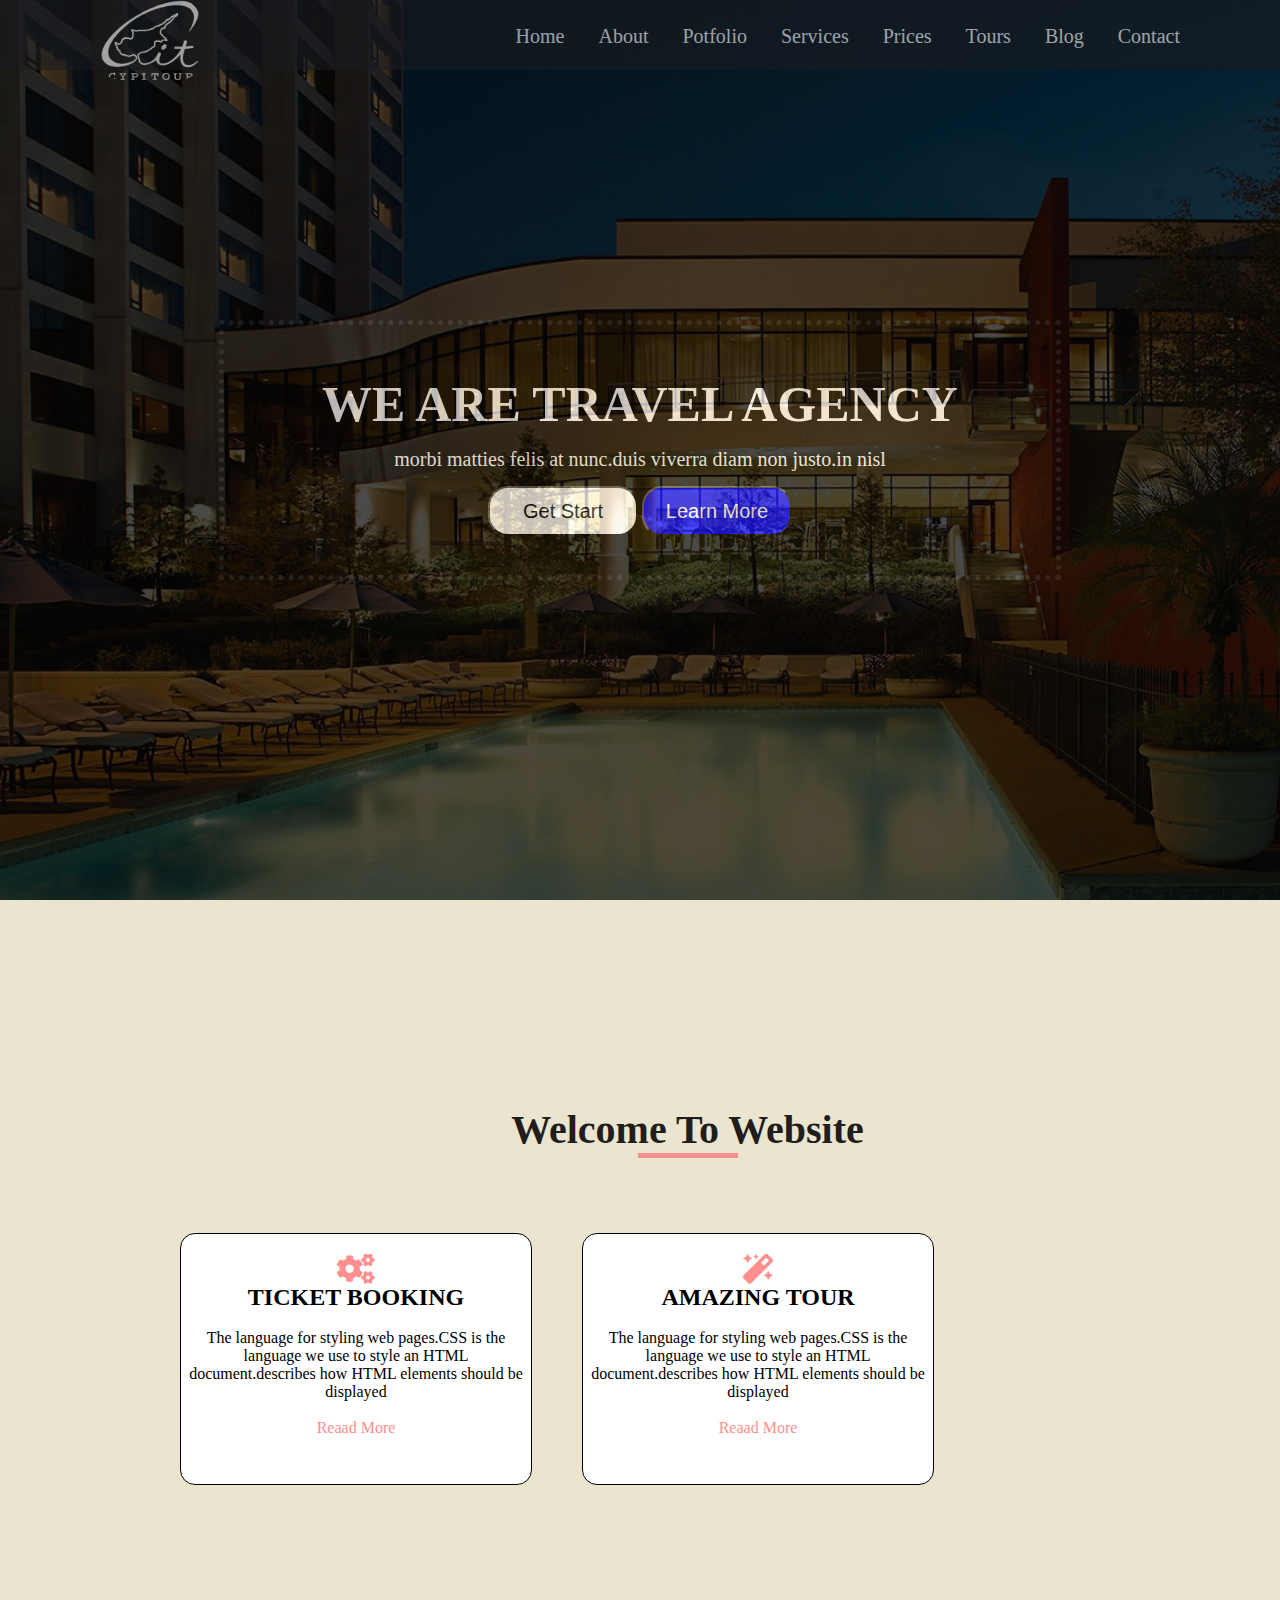
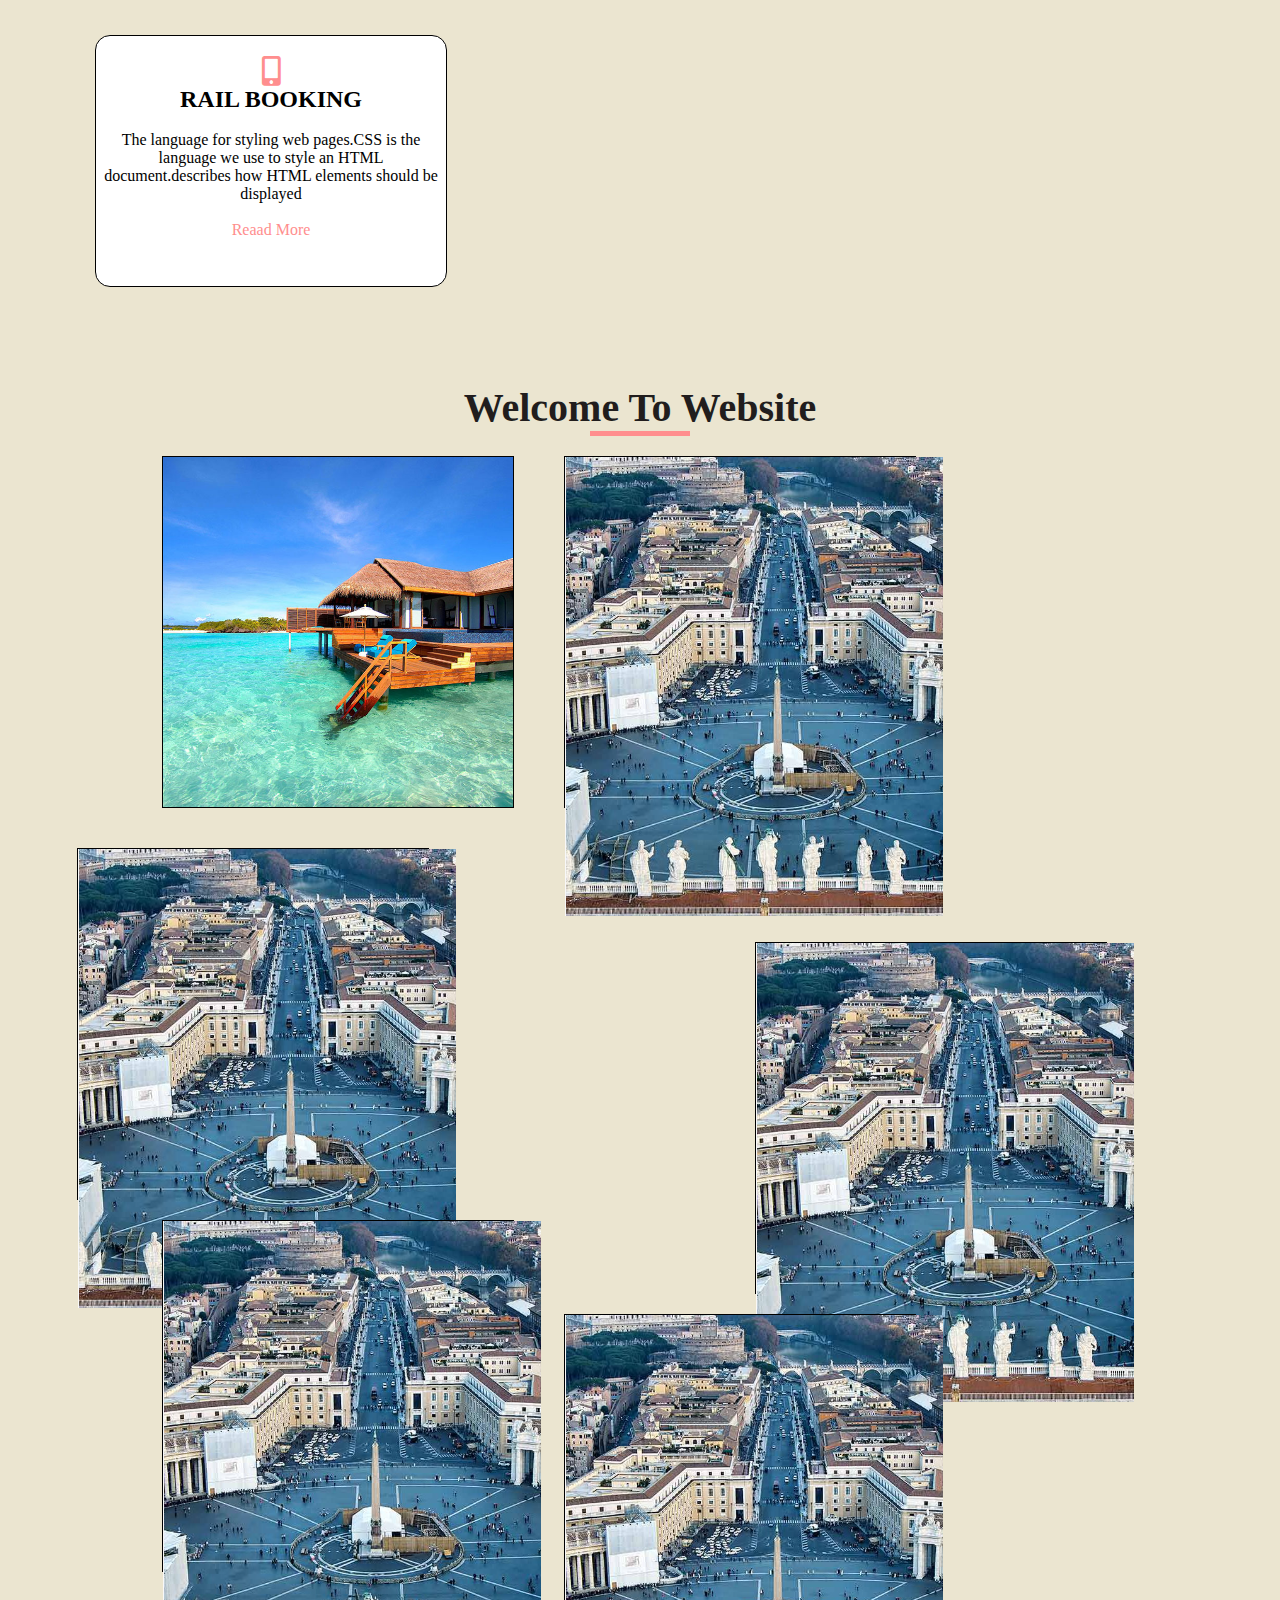
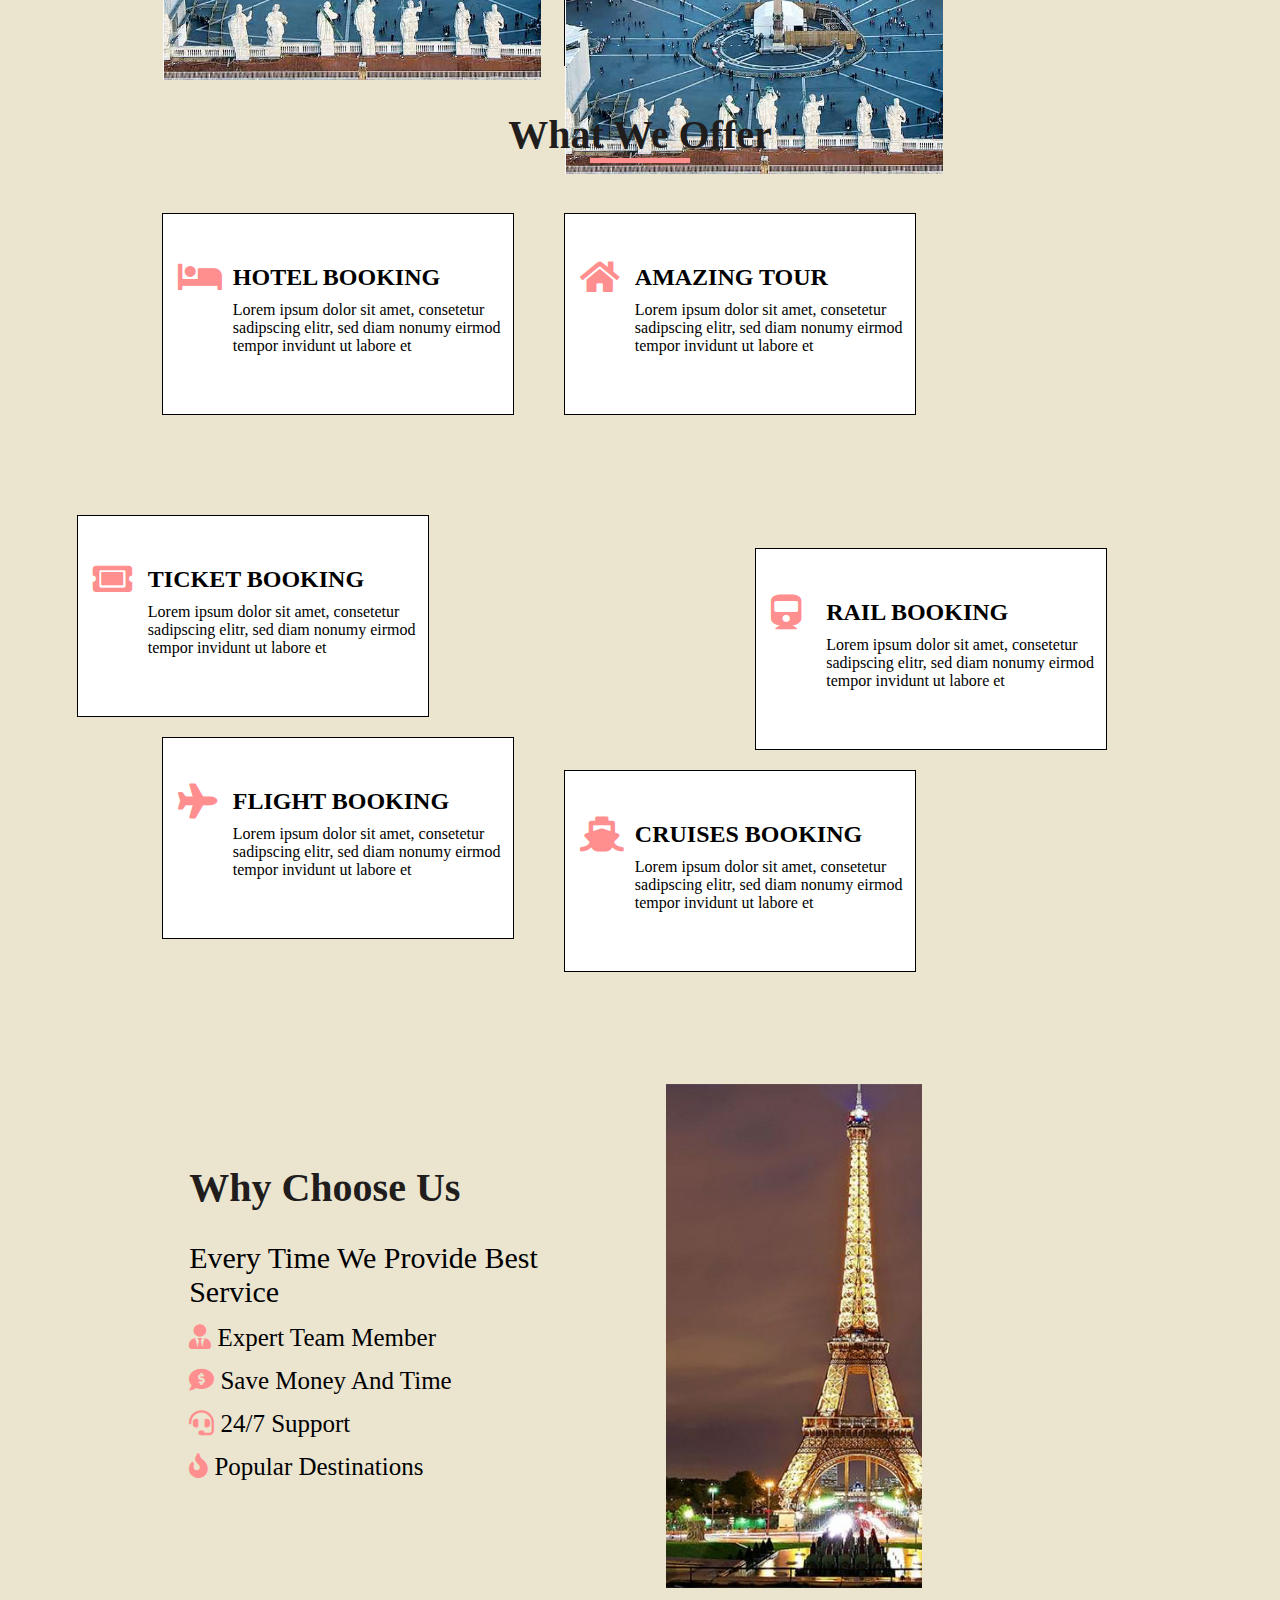
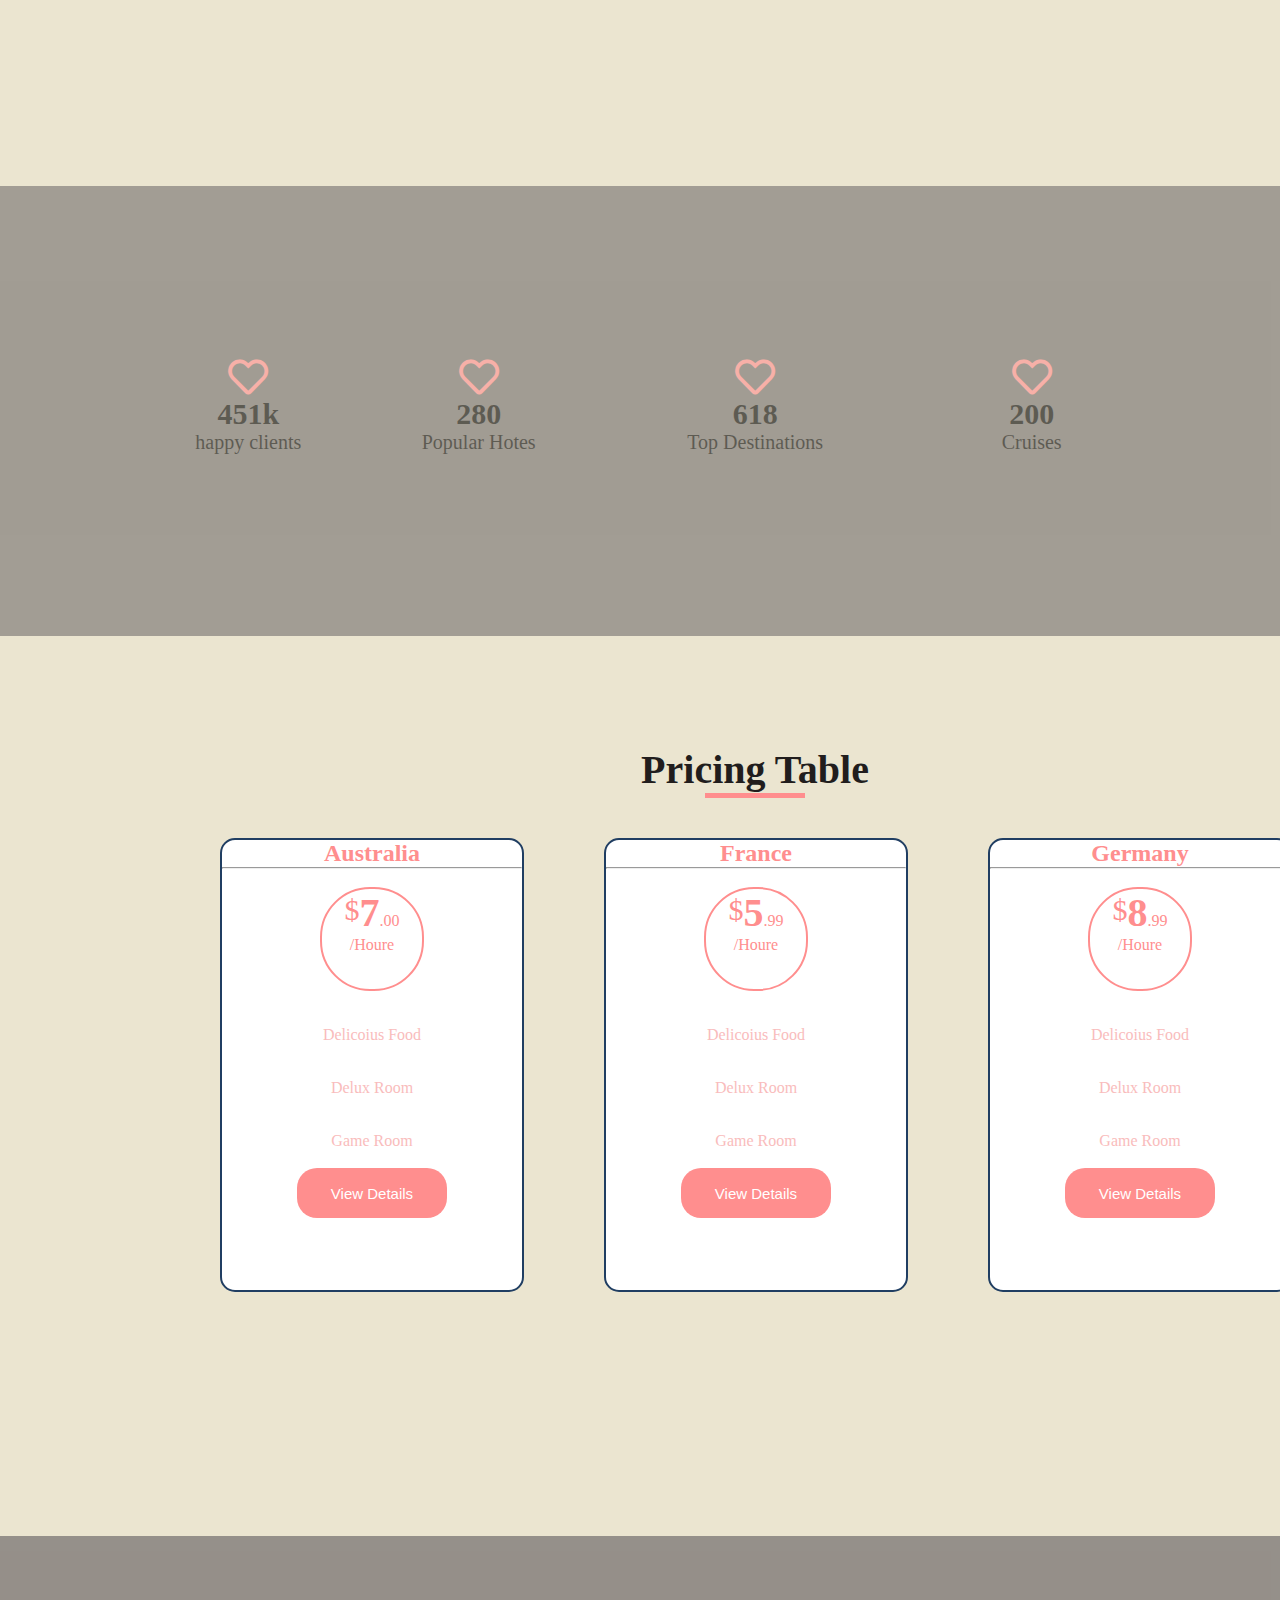
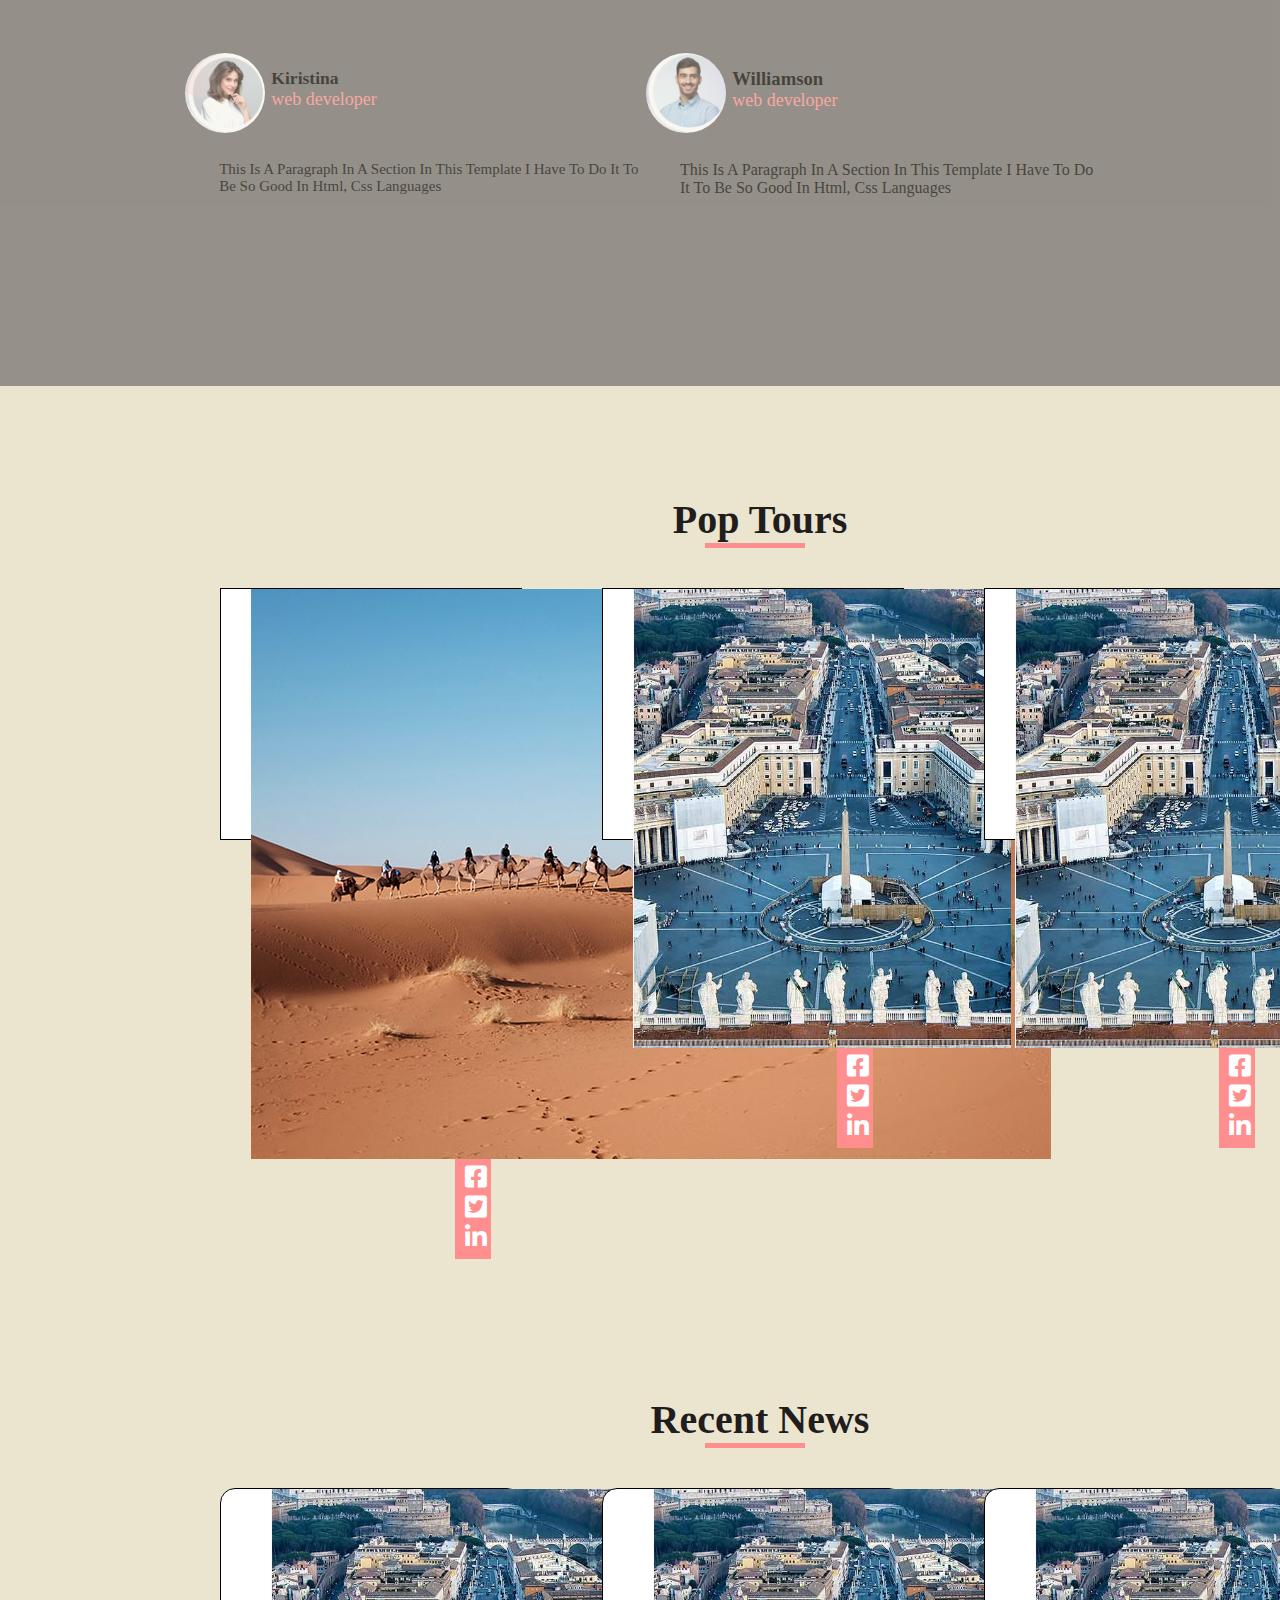
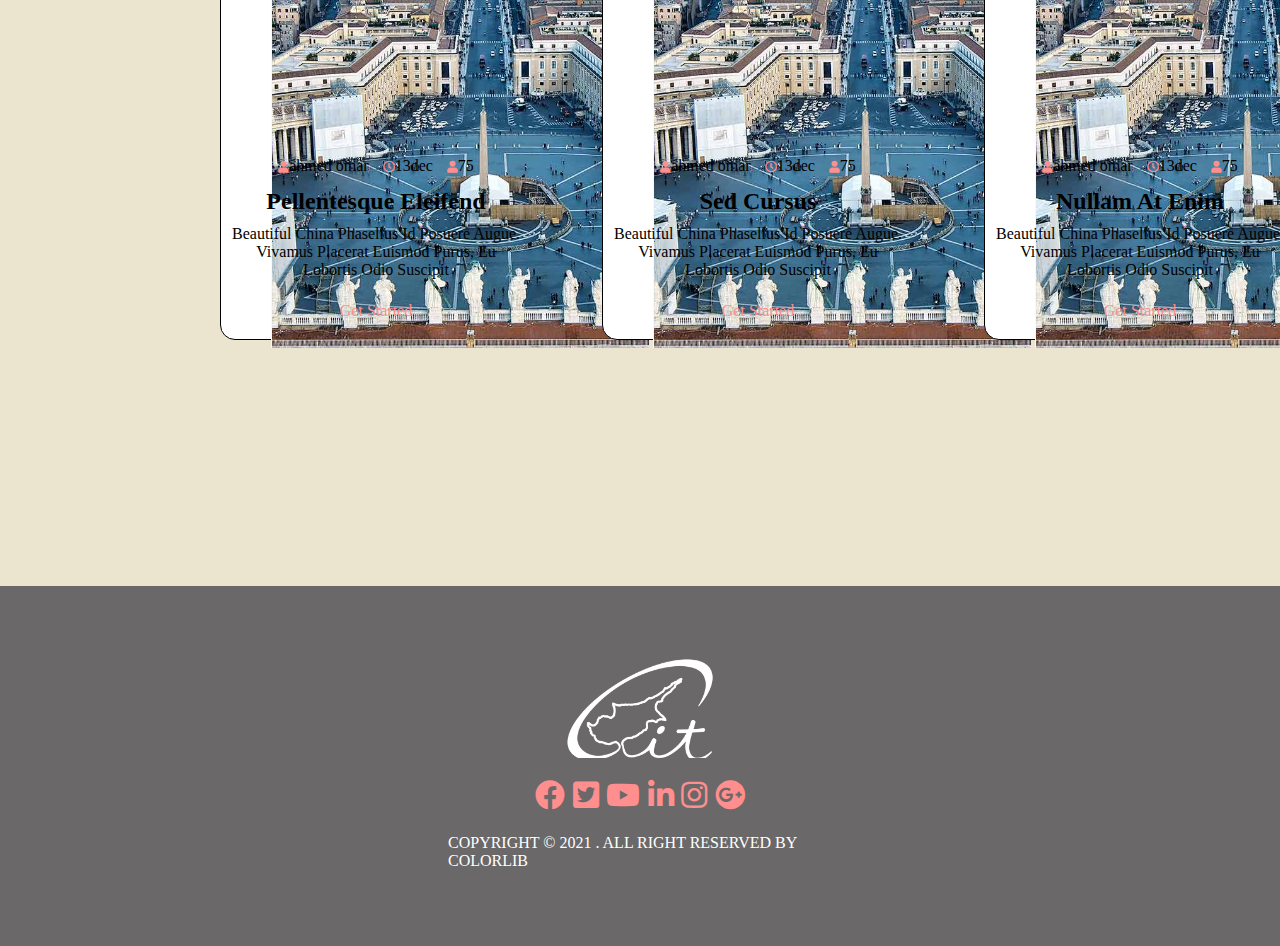
==== commit 85b6543d: "Add files via upload" ====
--- a/index.html
+++ b/index.html
@@ -1,7 +1,7 @@
 <html>
 
 <head>
-    <title>Web Site 1</title>
+    <title>Travel</title>
 
     <meta charset="utf-8" />
     <meta name="keyword" content="Login" />
@@ -13,7 +13,7 @@
 <body>
 
     <div class="header">
-        <img class="imag1" src="imges/CypitourWhite-1024x837.png" alt="logo">
+        <img class="imag1" src="imges/CypitourWhite-1024x837.png" alt="logo" >
 
         <ul class="header-ul">
 
@@ -22,7 +22,7 @@
             <li><a class="header-a" href="#">potfolio</a></li>
             <li><a class="header-a" href="#">services</a></li>
             <li><a class="header-a" href="#">prices</a></li>
-            <li><a class="header-a" href="#">team</a></li>
+            <li><a class="header-a" href="#">Tours</a></li>
 
             <li><a class="header-a blog overblog" href="#">blog</a>
                 <ul class="h-blog">
@@ -39,7 +39,7 @@
         <div class="home-overlay">
             <div class="home-content">
                 <h1 class="home-h1">
-                    WE ARE CREATIVE AGENCY
+                    WE ARE TRAVEL AGENCY
                     </h2>
 
                     <p class="home-p">morbi matties felis at nunc.duis viverra diam non justo.in nisl
@@ -70,7 +70,7 @@
             <div class="sec2-div1 overcorner">
                 <i class="fas fa-cogs icon-welcome"></i>
                 <br>
-                <h2 class="title-welcome">Corporate</h2>
+                <h2 class="title-welcome">TICKET BOOKING</h2>
                 <br>
 
                 <p class="p-welcome">The language for styling web pages.CSS is the language we use to style an HTML
@@ -83,7 +83,7 @@
             <div class="sec2-div2 overcorner">
                 <i class="fas fa-magic icon-welcome"></i>
                 <br>
-                <h2 class="title-welcome">Corporate</h2>
+                <h2 class="title-welcome">AMAZING TOUR</h2>
                 <br>
 
                 <p class="p-welcome">The language for styling web pages.CSS is the language we use to style an HTML
@@ -96,7 +96,7 @@
             <div class="sec2-div3 overcorner">
                 <i class="fas fa-mobile-alt icon-welcome"></i>
                 <br>
-                <h2 class="title-welcome">Corporate</h2>
+                <h2 class="title-welcome">RAIL BOOKING</h2>
                 <br>
 
                 <p class="p-welcome">The language for styling web pages.CSS is the language we use to style an HTML
@@ -221,29 +221,31 @@
                 <div class="ro41">
 
                     <div class="sec4-d1 overcornerb">
-                        <div class="sec4-icon"><i class="fas fa-gem"></i></div>
+                        <div class="sec4-icon">
+                            <i class="fas fa-bed"></i></div>
                         <div class="sec4-text4">
-                            <h2>App Development</h2>
-                            <p>My Name Is Zizo I Live In Mansoura This Is My Own Project.</p>
-
+                            <h2>HOTEL BOOKING</h2>
+                            <p>Lorem ipsum dolor sit amet, consetetur sadipscing elitr, sed diam nonumy eirmod tempor invidunt ut labore et</p>
                         </div>
                     </div>
 
                     <div class="sec4-d2 overcornerb">
-                        <div class="sec4-icon"><i class="fas fa-gem"></i></div>
+                        <div class="sec4-icon">
+                            <i class="fas fa-home"></i></div>
                         <div class="sec4-text4">
-                            <h2>App Development</h2>
-                            <p>My Name Is Zizo I Live In Mansoura This Is My Own Project.</p>
+                            <h2>AMAZING TOUR</h2>
+                            <p>Lorem ipsum dolor sit amet, consetetur sadipscing elitr, sed diam nonumy eirmod tempor invidunt ut labore et</p>
 
                         </div>
                     </div>
 
 
                     <div class="sec4-d3 overcornerb">
-                        <div class="sec4-icon"><i class="fas fa-gem"></i></div>
+                        <div class="sec4-icon">
+                            <i class="fas fa-ticket-alt"></i></div>
                         <div class="sec4-text4">
-                            <h2>App Development</h2>
-                            <p>My Name Is Zizo I Live In Mansoura This Is My Own Project.</p>
+                            <h2>TICKET BOOKING</h2>
+                            <p>Lorem ipsum dolor sit amet, consetetur sadipscing elitr, sed diam nonumy eirmod tempor invidunt ut labore et</p>
 
                         </div>
                     </div>
@@ -253,28 +255,34 @@
                 </div>
                 <div class="ro42">
                     <div class="sec4-d4 overcornerb">
-                        <div class="sec4-icon"><i class="fas fa-gem"></i></div>
+                        <div class="sec4-icon">
+                          
+                            <i class="fas fa-train"></i></div>
                         <div class="sec4-text4">
-                            <h2>App Development</h2>
-                            <p>My Name Is Zizo I Live In Mansoura This Is My Own Project.</p>
+                            <h2>RAIL BOOKING</h2>
+                            <p>Lorem ipsum dolor sit amet, consetetur sadipscing elitr, sed diam nonumy eirmod tempor invidunt ut labore et</p>
 
                         </div>
 
                     </div>
                     <div class="sec4-d5 overcornerb">
-                        <div class="sec4-icon"><i class="fas fa-gem"></i></div>
+                        <div class="sec4-icon">
+                          
+                            <i class="fas fa-plane"></i></div>
                         <div class="sec4-text4">
-                            <h2>App Development</h2>
-                            <p>My Name Is Zizo I Live In Mansoura This Is My Own Project.</p>
+                            <h2>FLIGHT BOOKING</h2>
+                            <p>Lorem ipsum dolor sit amet, consetetur sadipscing elitr, sed diam nonumy eirmod tempor invidunt ut labore et</p>
 
                         </div>
 
                     </div>
                     <div class="sec4-d6 overcornerb">
-                        <div class="sec4-icon"><i class="fas fa-gem"></i></div>
+                        <div class="sec4-icon">
+                            <i class="fas fa-ship"></i>
+                            </div>
                         <div class="sec4-text4">
-                            <h2>App Development</h2>
-                            <p>My Name Is Zizo I Live In Mansoura This Is My Own Project.</p>
+                            <h2>CRUISES BOOKING</h2>
+                            <p>Lorem ipsum dolor sit amet, consetetur sadipscing elitr, sed diam nonumy eirmod tempor invidunt ut labore et</p>
                         </div>
 
                     </div>
@@ -298,27 +306,28 @@
                 </div>
                 <div class="sec5-c">
                     <p>
-                        i do not know what i have to say but iam so happy with that field of working hoping that it
-                        lasts forevere god willing
+                        Every Time We Provide
+                        Best Service
                     </p>
 
                     <ul class="sec5-ul">
                         <li>
-                            <i class="far fa-check-circle sec5-icon"></i>
-                            quis various quam quisque ok ok ok ok ok ok ok
+                            <i class="fas fa-user-tie"></i>                           
+                             Expert Team Member
                         </li>
                         <li>
-                            <i class="far fa-check-circle sec5-icon"></i>
-                            quis various quam quisque ok ok ok ok ok ok ok
+
+                            <i class="fas fa-comment-dollar"></i>                           
+                             Save Money And Time
                         </li>
                         <li>
-                            <i class="far fa-check-circle sec5-icon"></i>
-                            quis various quam quisque ok ok ok ok ok ok ok
+                            <i class="fas fa-headset"></i>                            
+                            24/7 Support
                         </li>
                         <li>
-                            <i class="far fa-check-circle sec5-icon"></i>
-                            quis various quam quisque ok ok ok ok ok ok ok
-                        </li>
+                            <i class="fas fa-fire"></i>                            
+                            Popular Destinations                       
+                         </li>
                     </ul>
                 </div>
 
@@ -351,7 +360,7 @@
 
 
                         <div class="sec6-icon1">
-                            <i class="fas fa-users ic"></i>
+                            <i class="far fa-heart ic"></i>
                             <div class="sec6-info">
                                 <h2 class="sec6-h2">451k</h2>
                                 <p class="sec6-h2">happy clients</p>
@@ -359,26 +368,27 @@
                         </div>
 
                         <div class="sec6-icon2">
-                            <i class="fas fa-users ic"></i>
+                            <i class="far fa-heart ic"></i>
                             <div class="sec6-info">
-                                <h2 class="sec6-h2">451k</h2>
-                                <p class="sec6-h2">happy clients</p>
+                                <h2 class="sec6-h2">280</h2>
+                                <p class="sec6-h2">Popular Hotes</p>
                             </div>
                         </div>
 
                         <div class="sec6-icon3">
-                            <i class="fas fa-users ic"></i>
+                            <i class="far fa-heart ic"></i>                         
+                             <div class="sec6-info">
+                                <h2 class="sec6-h2">618</h2>
+                                <p class="sec6-h2">Top Destinations</p>
+                            </div>
+                        </div>
+
+                        <div class="sec6-icon4">
+                          
+                            <i class="far fa-heart ic"></i>
                             <div class="sec6-info">
-                                <h2 class="sec6-h2">451k</h2>
-                                <p class="sec6-h2">happy clients</p>
-                            </div>
-                        </div>
-
-                        <div class="sec6-icon4">
-                            <i class="fas fa-users ic"></i>
-                            <div class="sec6-info">
-                                <h2 class="sec6-h2">451k</h2>
-                                <p class="sec6-h2">happy clients</p>
+                                <h2 class="sec6-h2">200</h2>
+                                <p class="sec6-h2">Cruises</p>
                             </div>
                         </div>
                     </div>
@@ -399,55 +409,55 @@
             </div>
 
             <div class="sec7-div1 overcorner">
-                <h2 class="sec7-title1">Personal</h2>
+                <h2 class="sec7-title1">Australia</h2>
                 <hr>
                 <br>
                 <div class="sec7-circle">
-                    <sup class="sec7-dolarsign">$</sup><span class="sec7-num">0</span>.00
-                    <span class="sec7-month">/month</span>
-                </div>
-
-                <p class="sec7-p1">unlimited pages</p>
-                <p class="sec7-p1">share with 5 guests</p>
-                <p class="sec7-p1">sync acros devices</p>
-                <br>
-                <button class="sec7-btn1">Get Started</button>
+                    <sup class="sec7-dolarsign">$</sup><span class="sec7-num">7</span>.00
+                    <span class="sec7-month">/houre</span>
+                </div>
+
+                <p class="sec7-p1">Delicoius Food</p>
+                <p class="sec7-p1">Delux Room</p>
+                <p class="sec7-p1">Game Room</p>
+                <br>
+                <button class="sec7-btn1">View Details</button>
 
             </div>
 
             <div class="sec7-div2 overcorner">
-                <h2 class="sec7-title2">Corporate</h2>
+                <h2 class="sec7-title2">France</h2>
                 <hr>
                 <br>
 
                 <div class="sec7-circle">
                     <sup class="sec7-dolarsign">$</sup><span class="sec7-num">5</span>.99
-                    <span class="sec7-month">/month</span>
-                </div>
-
-                <p class="sec7-p1">version history</p>
-                <p class="sec7-p1">collaborative workspace</p>
-                <p class="sec7-p1">admin tools</p>
-                <br>
-                <button class="sec7-btn1">Get Started</button>
+                    <span class="sec7-month">/houre</span>
+                </div>
+
+                <p class="sec7-p1">Delicoius Food</p>
+                <p class="sec7-p1">Delux Room</p>
+                <p class="sec7-p1">Game Room</p>
+                <br>
+                <button class="sec7-btn1">View Details</button>
             </div>
 
 
             <div class="sec7-div3 overcorner">
-                <h2 class="sec7-title3">Enterprise</h2>
+                <h2 class="sec7-title3">Germany</h2>
 
                 <hr>
                 <br>
                 <div class="sec7-circle">
                     <sup class="sec7-dolarsign">$</sup><span class="sec7-num">8</span>.99
-                    <span class="sec7-month">/month</span>
-                </div>
-
-                <p class="sec7-p1">advance security</p>
-                <p class="sec7-p1">dedicated manger</p>
-                <p class="sec7-p1">customable contrct</p>
-                <br>
-                <button class="sec7-btn1">Get Started</button>
+                    <span class="sec7-month">/houre</span>
+                </div>
+
+                <p class="sec7-p1">Delicoius Food</p>
+                <p class="sec7-p1">Delux Room</p>
+                <p class="sec7-p1">Game Room</p>
+                <br>
+                <button class="sec7-btn1">View Details</button>
             </div>
             <div class="sec7-div4"> </div>
 
@@ -469,8 +479,8 @@
                                 </div>
                                 <div class="content8">
                                     <div class="c8">
-                                        <h3 class="sec8-h2">islam mohamed</h2>
-                                            <p class="p8">web design</p>
+                                        <h3 class="sec8-h2">Kiristina</h2>
+                                            <p class="p8">web developer</p>
                                     </div>
 
                                 </div>
@@ -491,8 +501,8 @@
                                 </div>
                                 <div class="content8">
                                     <div class="c8">
-                                        <h3 class="sec8-h2">islam mohamed</h2>
-                                            <p class="p8">web design</p>
+                                        <h3 class="sec8-h2">Williamson</h2>
+                                            <p class="p8">web developer</p>
                                     </div>
 
                                 </div>
@@ -519,7 +529,7 @@
         <div class="sec9-parent">
 
             <div class="sec7-content">
-                <h2 class="sec2-title">Our Team</h2>
+                <h2 class="sec2-title">Pop Tours</h2>
                 <div class="sec2-line"></div>
 
             </div>
@@ -538,7 +548,7 @@
                 <br>
 
               
-                <h2>mo mo</h2>
+                <h2>Maldives</h2>
               
                 <br>
                 <a>Get Started</a>
@@ -546,7 +556,7 @@
             </div>
 
             <div class="sec9-div2 over">
-                <div class="img91">
+                <div class="img91 im92">
                     <img src="/imges/land.PNG" alt="">
                     <div class="overlay9">
                         <a href="#"> <i class="fab fa-facebook-square"></i></a>
@@ -555,7 +565,7 @@
                     </div>
                 </div> <br>
                
-                <h2>mo mo </h2>
+                <h2>Italy </h2>
           
                 <br>
                 <a>Get Started</a>
@@ -565,7 +575,7 @@
             <div class="sec9-div3 over">
 
 
-                <div class="img91">
+                <div class="img91 im93">
                     <img src="/imges/land.PNG" alt="">
                     <div class="overlay9">
                         <a href="#"> <i class="fab fa-facebook-square"></i></a>
@@ -575,7 +585,7 @@
                 </div>
                 <br>
               
-                <h2>mo mo </h2>
+                <h2>trukey </h2>
              
                 <br>
                 <a>Get Started</a>
@@ -610,11 +620,8 @@
                         <i class="far fa-clock"></i>13dec
                         <i class="fas fa-user"></i>75
                     </div>
-                    <h2>the ok ok the ok </h2>
-                    <p class="sec10-p1">ok ok okok ok okok ok okok
-                        ok okok ok okok ok okok ok okok ok okok
-                        ok okok ok okok ok okok
-                        ok okok ok</p>
+                    <h2>Pellentesque eleifend </h2>
+                    <p class="sec10-p1">Beautiful China Phasellus id posuere augue. Vivamus placerat euismod purus, eu lobortis odio suscipit</p>
                     <br>
                     <a>Get Started</a>
 
@@ -629,11 +636,8 @@
                         <i class="far fa-clock"></i>13dec
                         <i class="fas fa-user"></i>75
                     </div>
-                    <h2>the ok ok the ok </h2>
-                    <p class="sec10-p1">ok ok okok ok okok ok okok
-                        ok okok ok okok ok okok ok okok ok okok
-                        ok okok ok okok ok okok
-                        ok okok ok</p>
+                    <h2>Sed cursus </h2>
+                    <p class="sec10-p1">Beautiful China Phasellus id posuere augue. Vivamus placerat euismod purus, eu lobortis odio suscipit</p>
 
                     <br>
                     <a>Get Started</a>
@@ -652,11 +656,8 @@
                         <i class="far fa-clock"></i>13dec
                         <i class="fas fa-user"></i>75
                     </div>
-                    <h2>the ok ok the ok </h2>
-                    <p class="sec10-p1">ok ok okok ok okok ok okok
-                        ok okok ok okok ok okok ok okok ok okok
-                        ok okok ok okok ok okok
-                        ok okok ok </p>
+                    <h2>Nullam at enim </h2>
+                    <p class="sec10-p1">Beautiful China Phasellus id posuere augue. Vivamus placerat euismod purus, eu lobortis odio suscipit</p>
 
                     <br>
                     <a>Get Started</a>
--- a/css/style.css
+++ b/css/style.css
@@ -6,7 +6,7 @@
 
 body{
     height: 5000px;
-    background-color: #FFF;
+    background-color:#dcd3ae94;
 }
 .header{
     position: fixed;
@@ -88,7 +88,7 @@
     position: absolute;
     width: 120px;
     height: 40px;
-    background-color: #3485d1;
+    background-color: #cbc4a894;
     font-size: 25px;
    
     padding: 8px;
@@ -173,7 +173,7 @@
     top:0;
     left: 0;
 
-    background-color: grey;
+    background-color:  #c3c1c1;;
     border-radius: 15px;
     opacity: 0;
 }
@@ -190,7 +190,7 @@
 .icon-welcome{
     padding-top: 20px;
     font-size: 30px;
-    color:rgb(29, 160, 236);
+    color:rgb(255 142 142);
 
 }
 
@@ -206,7 +206,7 @@
 
     width: 100px;
     height: 5px;
-    background-color: rgb(20, 18, 18);
+    background-color: rgb(255 142 142);
     margin: auto;
 
 }
@@ -261,7 +261,7 @@
 .sec2-div1  a {
     text-decoration: none ;
     text-transform: capitalize;
-    color:rgb(29, 160, 236);
+    color:rgb(255 142 142);
     /* margin-top: 35px; */
     margin-top: auto;
     display: block;
@@ -287,7 +287,7 @@
 .sec2-div2  a {
     text-decoration: none ;
     text-transform: capitalize;
-    color:rgb(29, 160, 236);
+    color:rgb(255 142 142);
     margin-top: auto;
     /* margin-top: 35px; */
     display: block;
@@ -315,7 +315,7 @@
 .sec2-div3  a {
     text-decoration: none ;
     text-transform: capitalize;
-    color:rgb(29, 160, 236);
+    color:rgb(255 142 142);
     margin-top: auto;
     /* margin-top: 50px; */
     display: block;
@@ -349,7 +349,7 @@
 .cont3{
     width: 110%;
     height: 110%;
-    /* background-color: #57d3c5; */
+    background-color: #a1a2a2;
     visibility: hidden;
     margin-top: -18px;
     margin-left: -18px;
@@ -387,10 +387,11 @@
     text-decoration: none;
     padding-bottom: 25px;
     cursor: none;
+    color: rgb(255 142 142);
 }
 .iconinfo{
     font-size: 25px;
-    color: #4822d1;
+    color: rgb(255 142 142);
    padding-top: 25px;
 }
 .info3 h2{
@@ -540,7 +541,7 @@
     /* background-color: #04ec68; */
     float: left;
     font-size: 35px;
-    color: #0417ec;
+    color: rgb(255 142 142);
 margin-top: 45px;
 margin-left: 15px;
 }
@@ -565,7 +566,7 @@
     top:0;
     left: 0;
 
-    background-color: grey;
+    background-color:#c3c1c1;;
     
     opacity: 0;
 }
@@ -710,6 +711,7 @@
     color: rgb(33, 29, 29);
     font-size: 40px;
     padding-top: 80px;
+   
 }
 
 .sec5-line {
@@ -724,11 +726,13 @@
 
     margin-bottom: 15px;
     padding-left: 10px;
+    font-size: 30px;
    
 }
 .sec5-ul{
     list-style: none;
     display: block;
+    font-size: 25px;
 }
 .sec5-ul li{
   margin-bottom: 15px;
@@ -737,6 +741,9 @@
 .sec5-icon{
     font-size: 20px;
     color: #559ce3;
+}
+.sec5-ul i{
+    color: rgb(255 142 142);
 }
 .bullet{
    margin-top: 465px;
@@ -767,7 +774,7 @@
     width:100%;
     height: 50vh;
     position: absolute;
-    background-color: rgb(214, 204, 204);
+    background-color: rgb(113, 108, 108);
     opacity: 0.6;
 
 } 
@@ -845,7 +852,7 @@
 } 
 .ic{
     font-size: 40px;
-color: #190976;
+color: rgb(255 142 142);
 }
 
 
@@ -864,10 +871,10 @@
     height: 100px;
 
     border-radius: 50px;
-    /* border: 2px solid #843188; */
+    border: 2px solid rgb(255 142 142);
 
     margin: auto;
-    color: #843188;
+    color: rgb(255 142 142);
 }
 
 .sec7-dolarsign {
@@ -890,25 +897,25 @@
 
 .sec7-p1 {
     text-transform: capitalize;
-    color: #843188;
+    color: rgb(249, 188, 188);
 }
 
 .sec7-title1{
-    color: #843188;
+    color: rgb(255 142 142);
 }
 .sec7-title2{
-    color: #843188;
+    color: rgb(255 142 142);
 }
 
 .sec7-title3{
-    color: #843188;
+    color: rgb(255 142 142);
 }
 
 
 .sec7-btn1 {
     width: 150px;
     height: 50px;
-    background-color:  #843188;
+    background-color:  rgb(255 142 142);
     color: #FFF;
     border-radius: 20px;
     cursor: pointer;
@@ -1031,7 +1038,7 @@
     width:100%;
     height: 50vh;
     position: absolute;
-    background-color: rgb(214, 204, 204);
+    background-color: rgb(113, 108, 108);
     opacity: 0.7;
 
 } 
@@ -1132,7 +1139,7 @@
     padding-left: 40px;
 }
 .p8{
-    color: blue;
+    color: rgb(255 142 142);
     font-size: 18px;
 }
 
@@ -1149,9 +1156,19 @@
     width: 80%;
     height: 150px;
    
-    background-image: url(../imges/t4.jpeg);
+    background-image: url(../imges/maldives_island-1-300x300.jpg);
     margin: auto;
     position: relative;
+    background-size: cover;
+}
+.im92{
+    background-image: url(../imges/howard-chin-LB-f-vZqC0g-unsplash-1.jpg);
+  
+    background-size: cover;
+}
+.im93{
+    background-image: url(../imges/darren-lee-0kEvX-9hJyQ-unsplash-1.jpg);
+  
     background-size: cover;
 }
 .overlay9{
@@ -1160,7 +1177,7 @@
     width: 15%;
     height: 100px;
    float:right;
-   background-color: #0417ec;
+   background-color: rgb(255 142 142);
    
 }
  
@@ -1218,7 +1235,7 @@
    text-align: center;
         text-decoration: none;
         text-transform: capitalize;
-        color: rgb(29, 160, 236);
+        color: rgb(255 142 142);
         margin-top: 5px;
         display: block;
         cursor: pointer;
@@ -1310,7 +1327,7 @@
     background-size: cover;
 }
 .icon10 i{
-    color: #28ddf1;
+    color: rgb(255 142 142);
     font-size: 12px;
     margin-left: 10px;
     margin-bottom: 15px;
@@ -1323,8 +1340,9 @@
 .sec10-ppp p{
     margin-top: 10px;
     text-transform: capitalize;
-    color: #843188;
+    /* color: rgb(255 142 142); */
     padding-left: 10px;
+    text-align: center;
 }
 .sec10-ppp h2{
      text-transform: capitalize;
@@ -1336,7 +1354,7 @@
    text-align: center;
         text-decoration: none;
         text-transform: capitalize;
-        color: rgb(29, 160, 236);
+        color: rgb(255 142 142);
         margin-top: 5px;
         display: block;
         cursor: pointer;
@@ -1404,9 +1422,9 @@
 /*************** end **************/
 .end-parent{
     width:100%;
-    height: 50vh;
+    height: 40vh;
     position: relative; 
-    background-color: #2f5788;
+    background-color: rgb(106 104 104);
 }
 
 .end-div1{
@@ -1431,7 +1449,7 @@
     /* background-color: #cd82a2; */
 text-align: center;
 font-size: 30px;
-top: 20px;
+top: 25px;
 
 }
 .end-icon8{
@@ -1439,9 +1457,9 @@
     height: 70%;
     /* background-color: #05936d; */
 margin-left: 15%;
-padding-top: 20px;
+padding-top: 35px;
 font-size: 30px;
-
+padding-bottom: 25px;
 
 }
 .content-end{
@@ -1449,18 +1467,20 @@
     height: 30%;
     /* background-color: #f9d7e6; */
 
-
+color: #FFF;
+padding-top: 25px;
 }
  .im-end{
     width:150px;
-    height: 80px;
-    background-image: url(../imges/land.PNG);  
-    background-color: #21965b;
+    height: 100px;
+    background-image: url(../imges/CypitourWhite-1024x837.png);  
+    /* background-color: #21965b; */
     margin: auto;
+    background-size: cover;
 } 
 .end-icon8 a{
     text-decoration: none;
-    color: #b2d0ec;
+    color: rgb(255 142 142);
 }
 
 /* *******************hover************** */
@@ -1470,8 +1490,9 @@
 
 .header-ul li a:hover{
     text-decoration: underline;
-    color: aqua;
-}
+    color: rgb(255 142 142);
+}
+
 
 
 
@@ -1481,95 +1502,10 @@
     opacity: 0.7;
 }
 
-
-
-
-/* hover section 2 welcome */
-.sec2-div1:hover{
-    background-color: #b2d0ec ;
-    border-color: #FFF; 
-}
-
-.sec2-div2:hover{
-
-    background-color: #b2d0ec ;
-    border-color: #FFF; 
-
-   
-}
-
-.sec2-div3:hover{
- 
-    background-color: #b2d0ec ;
-    border-color: #FFF; 
-}
-
-
-.title-welcome:hover{
-
- color: #FFF;
-}      
-
-.p-welcome:hover{
-
-    color: #FFF;
-}
-
-
-.a-welcome:hover{
-    color: #FFF;
-}
-
-.end-icon:hover a{
-    color: #aba0ef;
-}
-
-
-/* hover section 7 */
-
-
-.sec7-div1:hover {
-    background-color: #e6d5e7;
-    border-color: #FFF;
-}
-
-.sec7-div2:hover {
-
-    background-color:#e6d5e7;
-    border-color: #FFF;
-
-
-}
-
-.sec7-div3:hover {
-
-    background-color: #e6d5e7;
-    border-color: #FFF;
-}
-
-.sec7-title1:hover {
-
-    color: #FFF;
-}
-
-.sec7-title2:hover {
-
-    color: #FFF;
-}
-
-.sec7-title3:hover {
-
-    color: #FFF;
-}
-
-
-.sec7-p1:hover {
-
-    color: #FFF;
-}
-
-.sec7-circle:hover{
-
-    border: 2px solid #fff;
-    color: #fff;
-}+.end-icon i:hover{
+
+    color: rgb(255, 255, 255);
+}
+
+
+
